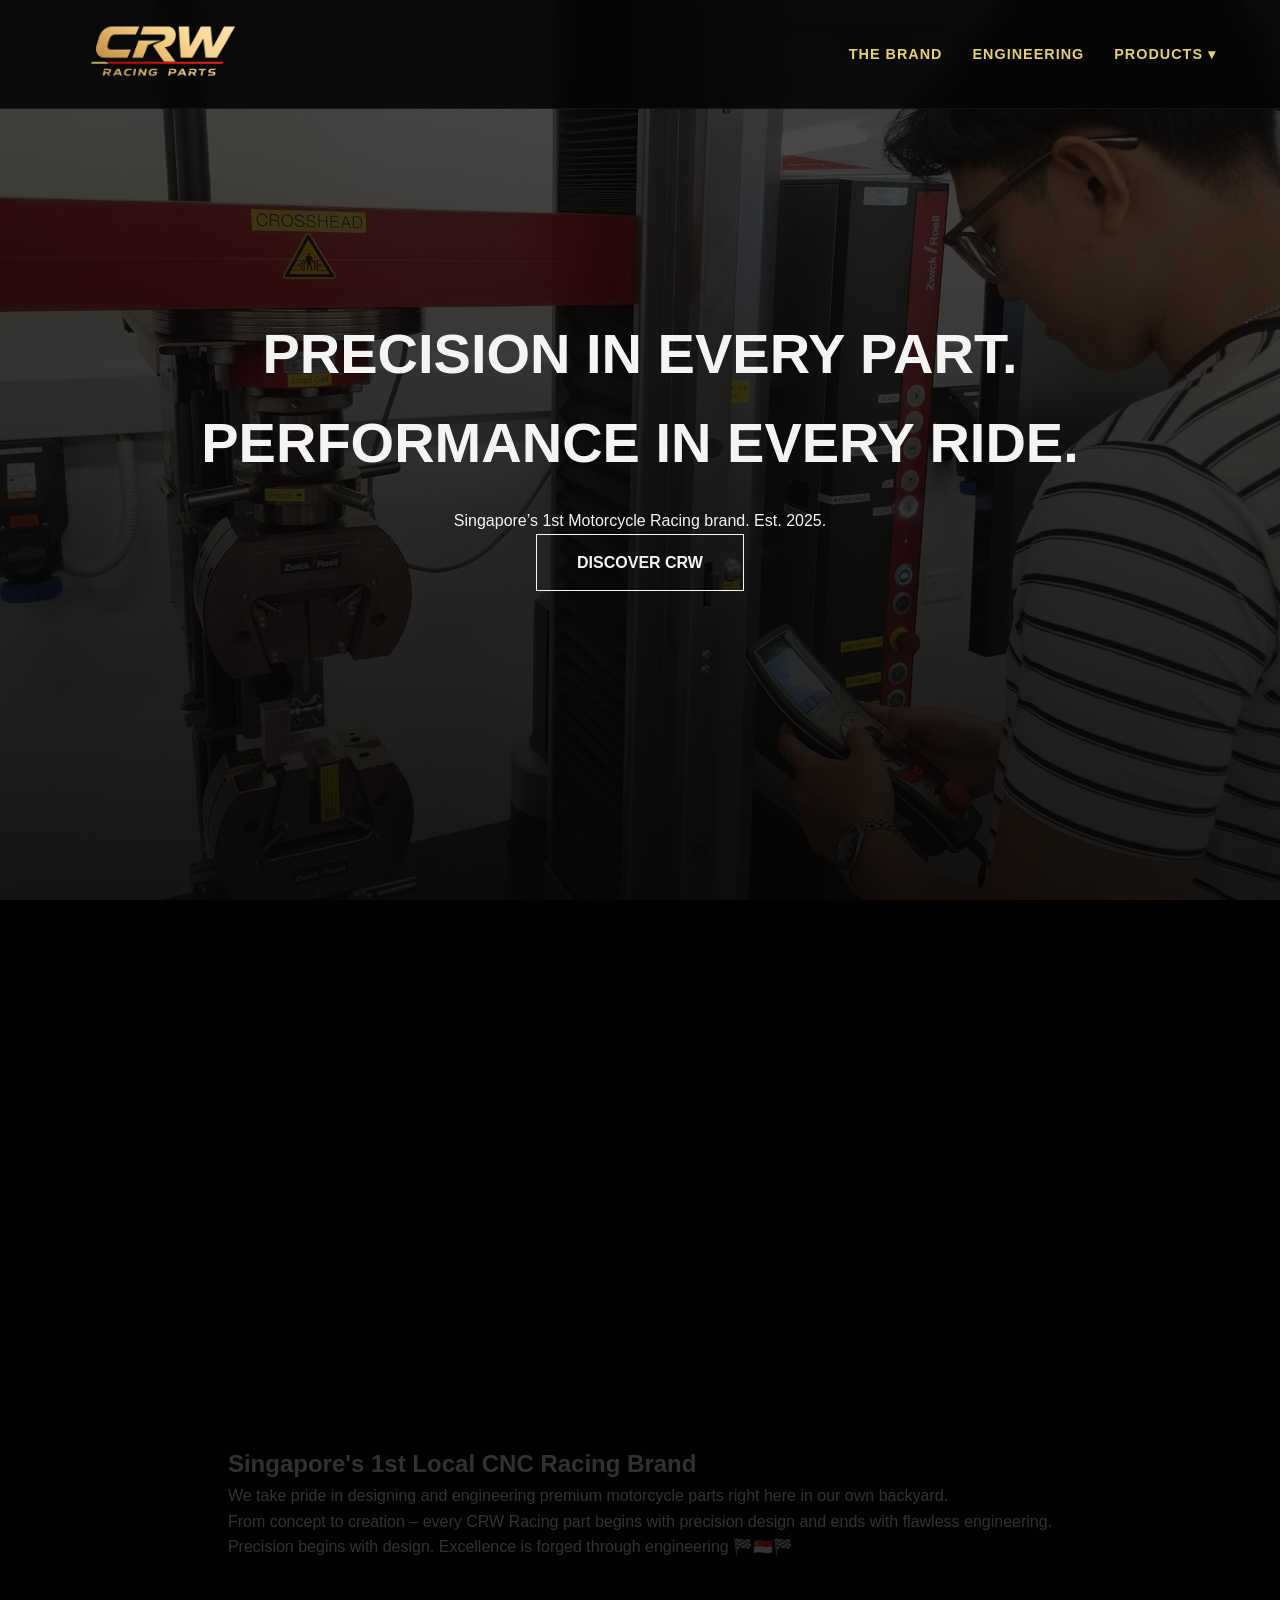
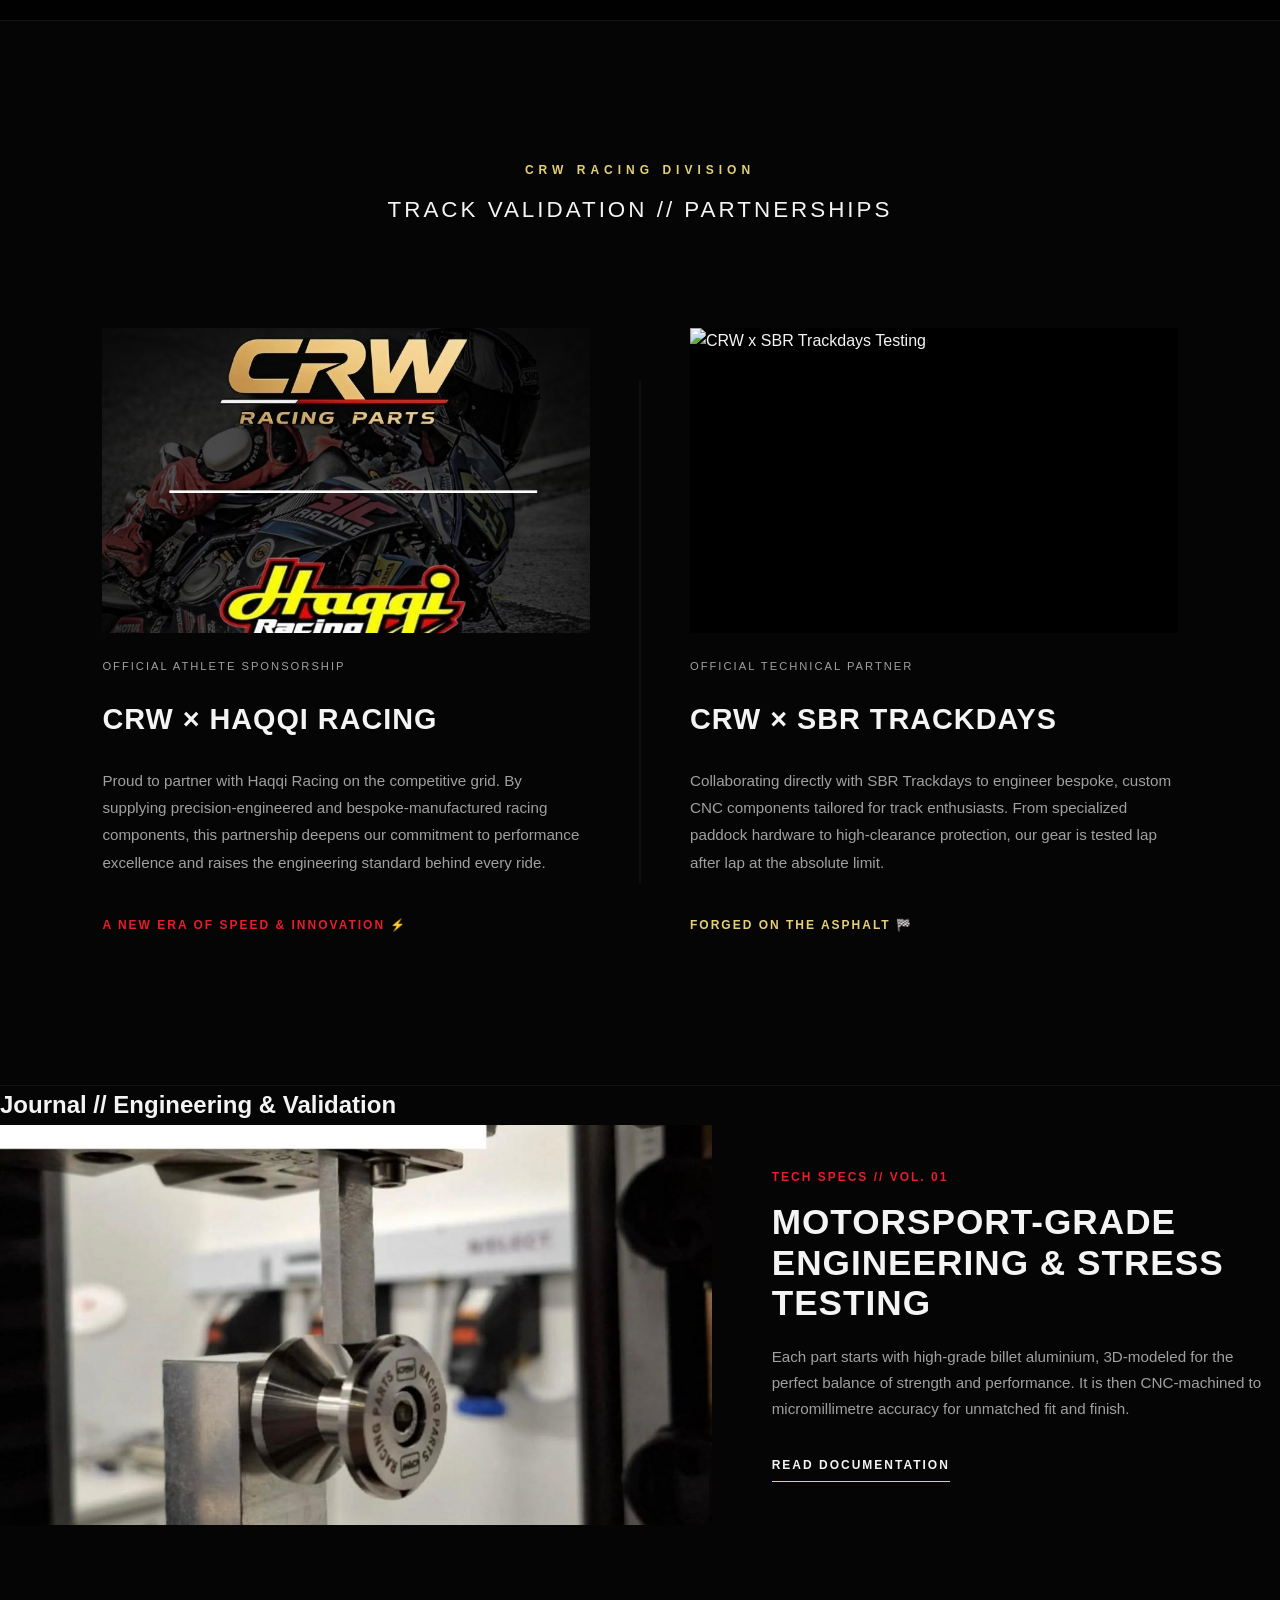
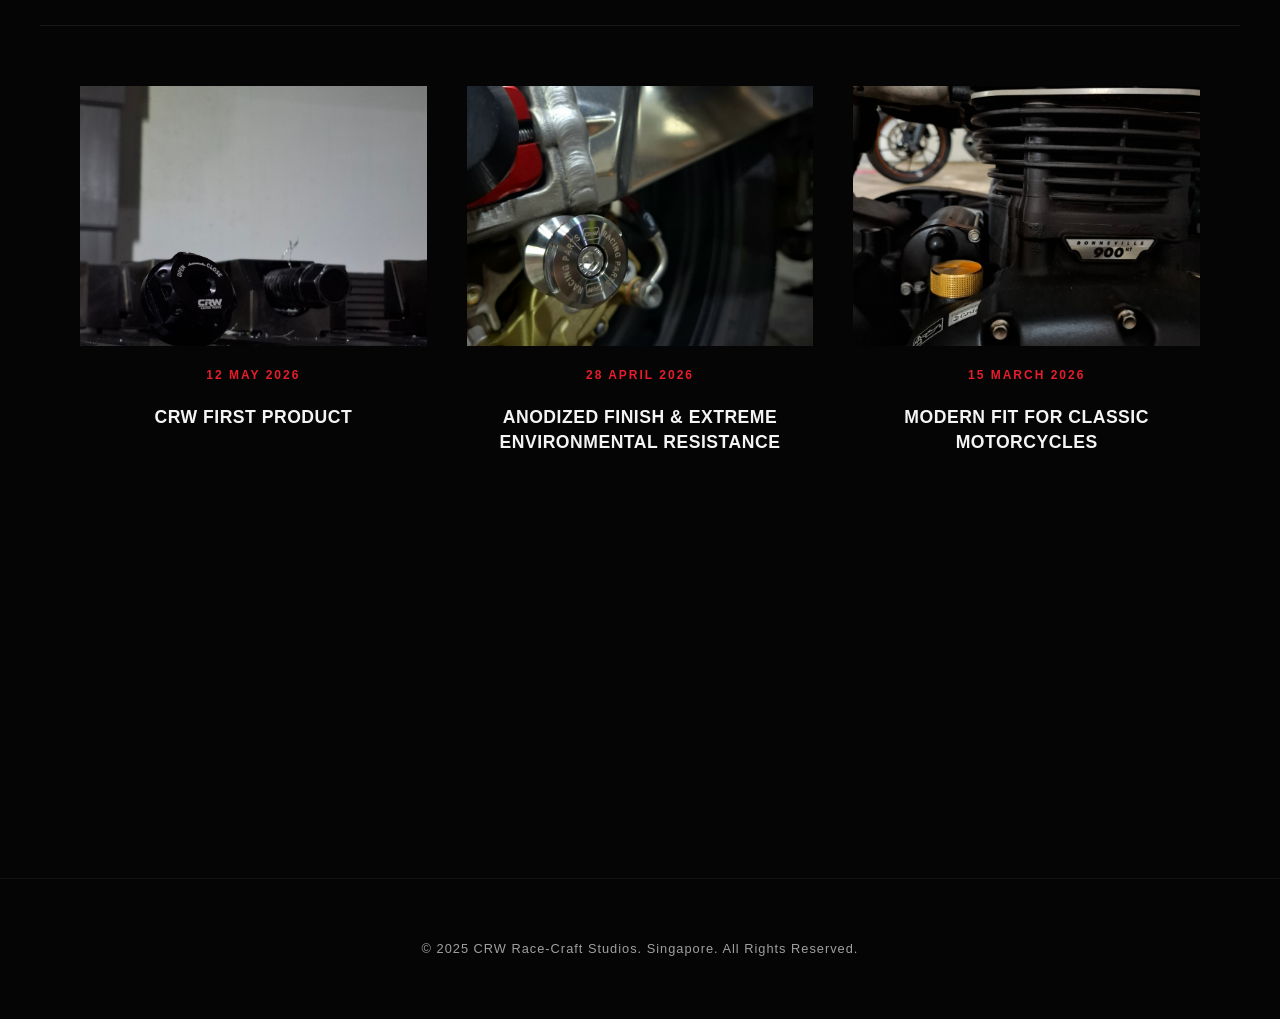
==== index.html @ afd58333 "Updated index.html,added new images, fixing most alignment" ====
<!DOCTYPE html>
<html lang="en">
<head>
    <meta charset="UTF-8">
    <meta name="viewport" content="width=device-width, initial-scale=1.0">
    <title>CRW Race-Craft Studios | Singapore's 1st Motorcycle Racing Brand</title>
    <link href="https://unpkg.com/aos@2.3.1/dist/aos.css" rel="stylesheet">
    <link rel="stylesheet" href="css/style.css">
    
</head>
<body id="home-page">

    <header>
        <a href="index.html" class="logo-link">
            <img src="assets/crwlogo.png" alt="CRW" style="height: 80px; width: auto; transform: scale(2.5); transform-origin: left center;">
        </a>
        <nav>
            <ul>
                <li><a href="#about">The Brand</a></li>
                <li><a href="#engineering">Engineering</a></li>
                <li class="dropdown">
                    <a href="#products-start">Products ▾</a>
                    <ul class="dropdown-menu">
                        <li><a href="bobbypins.html">Bobby Pins</a></li>
                        <li class="category-title">Oil Caps</li>
                        <li><a href="oilcaps.html" class="sub-link">Regular</a></li>
                        <li><a href="oilcaps.html" class="sub-link">Classic Series</a></li>
                    </ul>
                </li>
            </ul>
        </nav>
    </header>

    <section class="hero">
        <h1 data-aos="fade-down">Precision in every part.<br><strong>Performance in every ride.</strong></h1>
        <p data-aos="fade-up" data-aos-delay="300">Singapore’s 1st Motorcycle Racing brand. Est. 2025.</p>
        <a href="#about" class="cta-btn" data-aos="zoom-in" data-aos-delay="600">Discover CRW</a>
    </section>

    <section id="about" class="video-brand-section">
        <video autoplay muted loop playsinline webkit-playsinline class="brand-bg-video">
            <source src="animation.mp4" type="video/mp4">
        </video>

        <div class="video-overlay"></div>

        <div class="brand-text-overlay" data-aos="fade-up">
            <h2 class="section-title">Singapore's 1st Local CNC Racing Brand</h2>
            <p>We take pride in designing and engineering premium motorcycle parts right here in our own backyard. <br>From concept to creation – every CRW Racing part begins with precision design and ends with flawless engineering.</p>
            <p class="tagline-highlight">Precision begins with design. Excellence is forged through engineering 🏁🇸🇬🏁</p>
        </div>
    </section>

    <div class="banner" data-aos="fade-in">
    

    <section id="racing-division" class="racing-division-section" data-aos="fade-up">
        <div class="racing-header">
            <span class="racing-sub-title">CRW Racing Division</span>
            <h2 class="racing-main-title">Track Validation // Partnerships</h2>
        </div>
        
        <div class="partnership-editorial-grid">
            
            <div class="partnership-col">
                <div class="partnership-img-wrapper">
                    <img src="assets/sponsor.jpg" alt="CRW Sponsored Rider - Haqqi Racing">
                </div>
                <span class="col-meta">Official Athlete Sponsorship</span>
                <h3>CRW × Haqqi Racing</h3>
                <p>Proud to partner with Haqqi Racing on the competitive grid. By supplying precision-engineered and bespoke-manufactured racing components, this partnership deepens our commitment to performance excellence and raises the engineering standard behind every ride.</p>
                <div class="col-status-link">A New Era of Speed & Innovation ⚡</div>
            </div>

            <div class="partnership-col">
                <div class="partnership-img-wrapper">
                    <img src="https://images.unsplash.com/photo-1568772585407-9361f9bf3a87?auto=format&fit=crop&w=800&q=80" alt="CRW x SBR Trackdays Testing">
                </div>
                <span class="col-meta">Official Technical Partner</span>
                <h3>CRW × SBR Trackdays</h3>
                <p>Collaborating directly with SBR Trackdays to engineer bespoke, custom CNC components tailored for track enthusiasts. From specialized paddock hardware to high-clearance protection, our gear is tested lap after lap at the absolute limit.</p>
                <div class="col-status-link gold-text">Forged on the Asphalt 🏁</div>
            </div>

        </div>
    </section>
    
    <h2 class="section-title">Journal // Engineering & Validation</h2>

    <a href="#" class="featured-journal-item">
        <div class="journal-img-container">
            <img src="assets/pinlabtesting.jpeg" alt="CRW Pin Lab Testing">
        </div>
        <div class="journal-text">
            <span class="journal-meta">Tech Specs // Vol. 01</span>
            <h3>Motorsport-Grade Engineering & Stress Testing</h3>
            <p>Each part starts with high-grade billet aluminium, 3D-modeled for the perfect balance of strength and performance. It is then CNC-machined to micromillimetre accuracy for unmatched fit and finish.</p>
            <span class="journal-action-link">Read Documentation</span>
        </div>
    </a>

    <div class="journal-secondary-grid">
        
        <a href="#" class="grid-journal-item">
            <div class="journal-img-container">
                <img src="assets/oilcap.jpg" alt="Project 1">
            </div>
            <span class="journal-meta">12 May 2026</span>
            <h4>CRW first product</h4>
        </a>

        <a href="#" class="grid-journal-item">
            <div class="journal-img-container">
                <img src="assets/bobbyonbike.jpg" alt="Project 2">
            </div>
            <span class="journal-meta">28 April 2026</span>
            <h4>Anodized Finish & Extreme Environmental Resistance</h4>
        </a>

        <a href="#" class="grid-journal-item">
            <div class="journal-img-container">
                <img src="assets/classiconbike.jpg" alt="Project 3">
            </div>
            <span class="journal-meta">15 March 2026</span>
            <h4>Modern fit for classic motorcycles</h4>
        </a>

    </div>
</section>
<section class="lineup-selector-section" data-aos="fade-up">
        <h2 class="lineup-title">Explore the CRW Architecture // Product Applications</h2>
        
        <div class="lineup-grid">
            
            <a href="oilcaps.html" class="lineup-box">
                <span class="series-number">SERIES // 01</span>
                <h3>Oil Cap</h3>
                <p>Engineered for modern sport and naked variants. Focused on absolute sealing tolerances, aggressive multi-axis milling, and weight-reduction profiles.</p>
            </a>

            <a href="bobbypins.html" class="lineup-box">
                <span class="series-number">SERIES // 02</span>
                <h3>Bobby Pin</h3>
                <p>Functional track security components. High-tensile components designed to withstand rigorous safety requirements and heavy mechanical vibration.</p>
            </a>

            <a href="oilcaps.html" class="lineup-box">
                <span class="series-number">SERIES // 03</span>
                <h3>Classic Heritage</h3>
                <p>Tailored explicitly for retro-modern twins, classic cruisers, and heritage roadsters. Melding legendary silhouettes with pure state-of-the-art CNC precision.</p>
            </a>

        </div>
    </section>
   
    <footer>
        <p>&copy; 2025 CRW Race-Craft Studios. Singapore. All Rights Reserved.</p>
    </footer>

    <script src="https://unpkg.com/aos@2.3.1/dist/aos.js"></script>
    <script>
      AOS.init({
        duration: 1000, 
        once: true,    
        offset: 200    
      });
    </script>
</body>
</html>
---- css/style.css ----
/* CSS Styles */
:root {
    --bg-dark: #050505;
    --bg-panel: #121212;
    --text-main: #f4f4f4;
    --text-muted: #a0a0a0;
    --accent-red: #e61d2b;
    --brand-gold: #E5D076;
}

html {
    scroll-behavior: smooth;
    scroll-padding-top: 100px; 
}

* {
    margin: 0;
    padding: 0;
    box-sizing: border-box;
    font-family: 'Helvetica Neue', Arial, sans-serif;
}

body {
    background-color: var(--bg-dark);
    color: var(--text-main);
    line-height: 1.6;
    overflow-x: hidden;
}

/* Navigation */
header {
    position: fixed;
    top: 0;
    width: 100%;
    padding: 10px 5%;
    display: flex;
    justify-content: space-between;
    align-items: center;
    background: rgba(5, 5, 5, 0.9);
    backdrop-filter: blur(10px);
    z-index: 2000; /* Higher than video */
    border-bottom: 1px solid rgba(255,255,255,0.05);
}

nav ul {
    list-style: none;
    display: flex;
    gap: 30px;
}

nav a {
    color: var(--brand-gold);
    text-decoration: none;
    font-size: 0.9rem;
    font-weight: 600;
    text-transform: uppercase;
    letter-spacing: 1px;
    transition: color 0.3s ease;
}

nav a:hover { color: var(--accent-red); }

/* --- DROPDOWN MENU (Desktop) --- */
.dropdown { position: relative; }

nav ul.dropdown-menu {
    visibility: hidden;
    opacity: 0;
    position: absolute;
    top: 100%; 
    right: 0;
    background: rgba(10, 10, 10, 0.95);
    min-width: 180px;
    border: 1px solid #222;
    border-top: 2px solid var(--brand-gold); 
    display: flex;
    flex-direction: column;
    padding: 10px 0;
    transform: translateY(15px);
    transition: all 0.3s ease;
}

.dropdown:hover .dropdown-menu {
    visibility: visible;
    opacity: 1;
    transform: translateY(0); 
}

.dropdown-menu a {
    color: var(--text-main); 
    padding: 10px 20px;
    display: block;
    font-size: 0.85rem;
}

/* Hero & Sections */
.hero {
    height: 100vh;
    display: flex;
    flex-direction: column;
    justify-content: center;
    align-items: center;
    text-align: center;
    padding: 0 20px;
    background: linear-gradient(rgba(5, 5, 5, 0.7), rgba(5, 5, 5, 0.9)), url('../assets/mainimage.jpg') center/cover no-repeat;
}

.hero h1 { font-size: 3.5rem; text-transform: uppercase; margin-bottom: 20px; }

.cta-btn {
    padding: 15px 40px;
    border: 1px solid var(--text-main);
    color: var(--text-main);
    text-decoration: none;
    text-transform: uppercase;
    font-weight: 600;
}

/* Video Section */
.video-brand-section {
    position: relative;
    width: 100%;
    height: 80vh;
    overflow: hidden;
    display: flex;
    flex-direction: column;
    justify-content: flex-end;
    align-items: center;
    padding-bottom: 60px;
}

.brand-bg-video {
    position: absolute;
    top: 0; left: 0;
    width: 100%; height: 100%;
    object-fit: cover;
    z-index: 1;
}

.video-overlay {
    position: absolute;
    top: 0; left: 0;
    width: 100%; height: 100%;
    background: rgba(0, 0, 0, 0.8);
    z-index: 2;
}
.validation-section {
    padding: 120px 8%; /* Increased padding for massive breathing room */
    background-color: var(--bg-dark); /* Pure dark backdrop for stark contrast */
}

/* Section Header styling */
.validation-section h2.section-title {
    font-size: 0.85rem;
    text-transform: uppercase;
    letter-spacing: 5px; /* Wide tracking makes it feel premium */
    color: var(--text-muted);
    margin-bottom: 60px;
    font-weight: 400;
    position: relative;
    padding-bottom: 15px;
    border-bottom: 1px solid rgba(255, 255, 255, 0.08);
}

/* 1. ASYMMETRICAL HERO BLOCK (Top/Featured Engineering Post) */
.featured-journal-item {
    display: grid;
    grid-template-columns: 1.4fr 1fr; /* Asymmetrical split */
    gap: 60px;
    align-items: center;
    margin-bottom: 100px;
    text-decoration: none;
    color: inherit;
}

.journal-img-container {
    width: 100%;
    overflow: hidden;
    background: #000;
    aspect-ratio: 16 / 9; /* Crisp horizontal bounds */
}

.journal-img-container img {
    width: 100%;
    height: 100%;
    object-fit: cover;
    display: block;
    transition: transform 0.7s cubic-bezier(0.25, 1, 0.5, 1); /* Elegant, slow magnification */
}

/* Zoom animation on hover */
.featured-journal-item:hover .journal-img-container img,
.grid-journal-item:hover .journal-img-container img {
    transform: scale(1.03);
}

/* Text Content Area */
.journal-meta {
    display: block;
    font-size: 0.75rem;
    text-transform: uppercase;
    letter-spacing: 2px;
    color: var(--accent-red);
    margin-bottom: 15px;
    font-weight: 700;
}

.journal-text h3 {
    color: var(--text-main);
    text-transform: uppercase;
    font-size: 2.2rem;
    line-height: 1.15;
    letter-spacing: 1px;
    margin-bottom: 20px;
    font-weight: 700;
    transition: color 0.3s;
}

.featured-journal-item:hover .journal-text h3 {
    color: var(--brand-gold);
}

.journal-text p {
    color: var(--text-muted);
    font-size: 0.95rem;
    font-weight: 300;
    line-height: 1.7;
    margin-bottom: 30px;
}

/* Clean, minimal link indicator */
.journal-action-link {
    display: inline-block;
    font-size: 0.75rem;
    text-transform: uppercase;
    letter-spacing: 2px;
    color: var(--text-main);
    border-bottom: 1px solid var(--brand-gold);
    padding-bottom: 5px;
    font-weight: 600;
}

/* 2. THE MULTI-COLUMN LOWER GRID */
.journal-secondary-grid {
    display: grid;
    grid-template-columns: repeat(3, 1fr); /* Clean 3-column layout */
    gap: 40px;
    border-top: 1px solid rgba(255, 255, 255, 0.08);
    padding-top: 60px;

    max-width: 1200px;
    margin:0 auto;
    padding-left:40px;
    padding-right:40px;
}

.grid-journal-item {
    text-decoration: none;
    color: inherit;
    display: flex;
    flex-direction: column;

    text-align: center;
    align-items:center
}

.grid-journal-item .journal-img-container {
    aspect-ratio: 4 / 3; /* Uniform grids below the main piece */
    margin-bottom: 20px;
}

.grid-journal-item h4 {
    font-size: 1.1rem;
    text-transform: uppercase;
    color: var(--text-main);
    line-height: 1.4;
    font-weight: 600;
    letter-spacing: 0.5px;
    margin-top: 5px;
    transition: color 0.3s;
}

.grid-journal-item:hover h4 {
    color: var(--brand-gold);
}
/* --- RIZOMA-INSPIRED CATEGORY EXPLORER --- */
.lineup-selector-section {
    padding: 60px 10%;
    background-color: #0d0d0d;
    border-top: 1px solid rgba(255, 255, 255, 0.05);
    border-bottom: 1px solid rgba(255, 255, 255, 0.05);
}

.lineup-title {
    font-size: 0.8rem;
    text-transform: uppercase;
    letter-spacing: 4px;
    color: var(--brand-gold);
    text-align: center;
    margin-bottom: 40px;
}

.lineup-grid {
    display: grid;
    grid-template-columns: repeat(3, 1fr);
    gap: 1px; /* Creates ultra-fine lines between boxes */
    background-color: rgba(255, 255, 255, 0.08); /* Border color between grids */
}

.lineup-box {
    background-color: #050505;
    padding: 40px 30px;
    text-align: center;
    text-decoration: none;
    color: inherit;
    transition: all 0.4s ease;
}

.lineup-box:hover {
    background-color: #0a0a0a;
}

.lineup-box .series-number {
    font-size: 0.7rem;
    color: var(--accent-red);
    font-weight: 700;
    letter-spacing: 2px;
    display: block;
    margin-bottom: 10px;
}

.lineup-box h3 {
    font-size: 1.2rem;
    text-transform: uppercase;
    letter-spacing: 2px;
    margin-bottom: 15px;
    font-weight: 600;
    color: var(--text-main);
    transition: color 0.3s;
}

.lineup-box:hover h3 {
    color: var(--brand-gold);
}

.lineup-box p {
    font-size: 0.85rem;
    color: var(--text-muted);
    line-height: 1.6;
    font-weight: 300;
}
/* --- PREMIUM RACING DIVISION EDITORIAL STYLING --- */
.racing-division-section {
    padding: 140px 8%; /* Enormous vertical breathing room */
    background-color: var(--bg-dark); /* Matches your exact main background color perfectly */
    border-top: 1px solid rgba(255, 255, 255, 0.05);
    border-bottom: 1px solid rgba(255, 255, 255, 0.05);
}

.racing-header {
    text-align: center;
    margin-bottom: 90px;
}

.racing-sub-title {
    display: block;
    font-size: 0.75rem;
    text-transform: uppercase;
    letter-spacing: 5px; /* Wide editorial tracking */
    color: var(--brand-gold);
    margin-bottom: 12px;
    font-weight: 600;
}

.racing-main-title {
    font-size: 1.4rem;
    text-transform: uppercase;
    letter-spacing: 3px;
    color: var(--text-main);
    font-weight: 400;
}
/* --- EDITORIAL IMAGE WRAPPER --- */
.partnership-img-wrapper {
    width: 100%;
    aspect-ratio: 16 / 10; /* Clean, horizontal cinematic layout */
    overflow: hidden;
    background-color: #000;
    margin-bottom: 25px; /* Creates clean airspace before the typography starts */
}

.partnership-img-wrapper img {
    width: 100%;
    height: 100%;
    object-fit: cover; /* Prevents your racing photos from warping or distorting */
    display: block;
    transition: transform 0.6s cubic-bezier(0.25, 1, 0.5, 1);
}

/* Premium zoom effect when user hovers anywhere over the column */
.partnership-col:hover .partnership-img-wrapper img {
    transform: scale(1.04);
}
.partnership-editorial-grid {
    display: grid;
    grid-template-columns: 1fr 1fr;
    gap: 100px; /* Expansive layout gap */
    max-width: 1200px;
    margin: 0 auto;
    position: relative;
}

/* Elegant ultra-thin center line divider for desktop screens */
@media (min-width: 769px) {
    .partnership-editorial-grid::after {
        content: '';
        position: absolute;
        left: 50%;
        top: 10%;
        bottom: 10%;
        width: 1px;
        background-color: rgba(255, 255, 255, 0.08); /* Barely visible technical divider line */
        transform: translateX(-50%);
    }
}

.partnership-col {
    display: flex;
    flex-direction: column;
    padding: 10px 0;
}

.col-meta {
    font-size: 0.7rem;
    color: var(--text-muted);
    letter-spacing: 2px;
    text-transform: uppercase;
    margin-bottom: 20px;
}

.partnership-col h3 {
    text-transform: uppercase;
    font-size: 1.8rem; /* Bold, commanding headers */
    letter-spacing: 1px;
    color: var(--text-main);
    margin-bottom: 25px;
    font-weight: 700;
}

.partnership-col p {
    color: var(--text-muted);
    font-size: 0.95rem;
    font-weight: 300;
    line-height: 1.8; /* Expansive line spacing for clean reading */
    margin-bottom: 40px;
}

.col-status-link {
    font-size: 0.75rem;
    text-transform: uppercase;
    letter-spacing: 2px;
    color: var(--accent-red);
    font-weight: 700;
    margin-top: auto; /* Pushes element to the absolute bottom of the column alignment */
}

.col-status-link.gold-text {
    color: var(--brand-gold);
}

/* Adjust the vertical spacing of your existing validation section below this so it doesn't crowd */
.validation-section {
    padding-top: 140px !important;
}

/* High-quality responsive layouts for mobile targets */
@media (max-width: 768px) {
    .racing-division-section {
        padding: 90px 6%;
    }
    .partnership-editorial-grid {
        grid-template-columns: 1fr;
        gap: 70px;
    }
    .partnership-col h3 {
        font-size: 1.4rem;
        margin-bottom: 15px;
    }
    .racing-header {
        margin-bottom: 50px;
    }
}
/* Responsive fix for mobile layout */
@media (max-width: 768px) {
    .lineup-grid {
        grid-template-columns: 1fr;
    }
    .product-hero {
        grid-template-columns: 1fr !important;
        padding-top: 120px;
        gap: 30px;
    }
}

/* --- RESPONSIVE ADJUSTMENTS INTO YOUR MEDIA QUERY --- */
@media (max-width: 900px) {
    .journal-secondary-grid {
        grid-template-columns: repeat(2, 1fr);
    }
}

@media (max-width: 768px) {
    .validation-section {
        padding: 60px 5%;
    }
    .featured-journal-item {
        grid-template-columns: 1fr;
        gap: 30px;
        margin-bottom: 60px;
    }
    .journal-text h3 {
        font-size: 1.6rem;
    }
    .journal-secondary-grid {
        grid-template-columns: 1fr;
        gap: 50px;
        padding-top: 40px;
        padding-left: 20px;
        padding-right: 20px;
    }
}

/* --- MOBILE OPTIMIZATION --- */
@media (max-width: 768px) {
    header {
        flex-direction: column !important;
        height: auto !important;
        padding: 15px 0 !important;
        gap: 10px !important;
    }

    /* Target logo size specifically */
    #home-page .logo-link img, .logo-link img {
        height: 70px !important; 
        width: auto !important;
        transform: scale(1) !important;
        margin: 0 auto !important;
    }

    nav ul {
        gap: 15px !important;
        justify-content: center !important;
        width: 100% !important;
    }

    nav a { font-size: 0.75rem !important; }

    /* Fix Dropdown Positioning */
    nav ul.dropdown-menu {
        position: fixed !important;
        top: 130px !important; 
        left: 50% !important;
        right: auto !important;
        transform: translateX(-50%) !important;
        width: 250px !important;
        background: rgba(10, 10, 10, 0.98) !important;
        border: 1px solid var(--brand-gold) !important;
        display: none; /* Hidden until hover */
        visibility: visible !important; /* Ensure it shows when displayed */
        opacity: 1 !important;
        z-index: 9999;
    }
    

    /* Trigger for mobile hover/tap */
    .dropdown:hover .dropdown-menu {
        display: flex !important;
    }

    .dropdown-menu a {
        padding: 15px !important;
        text-align: center !important;
        border-bottom: 1px solid #222;
    }
        .validation-grid { grid-template-columns: 1fr; }
        

    .hero h1 { font-size: 1.8rem !important; }
    
    .grid-2 { grid-template-columns: 1fr; gap: 30px; }
}
/* --- FOOTER STYLING --- */
footer {
    text-align: center;
    padding: 60px 20px;
    background-color: var(--bg-dark);
    border-top: 1px solid rgba(255, 255, 255, 0.05);
    width: 100%;
}

footer p {
    color: var(--text-muted);
    font-size: 0.8rem;
    letter-spacing: 1px;
}
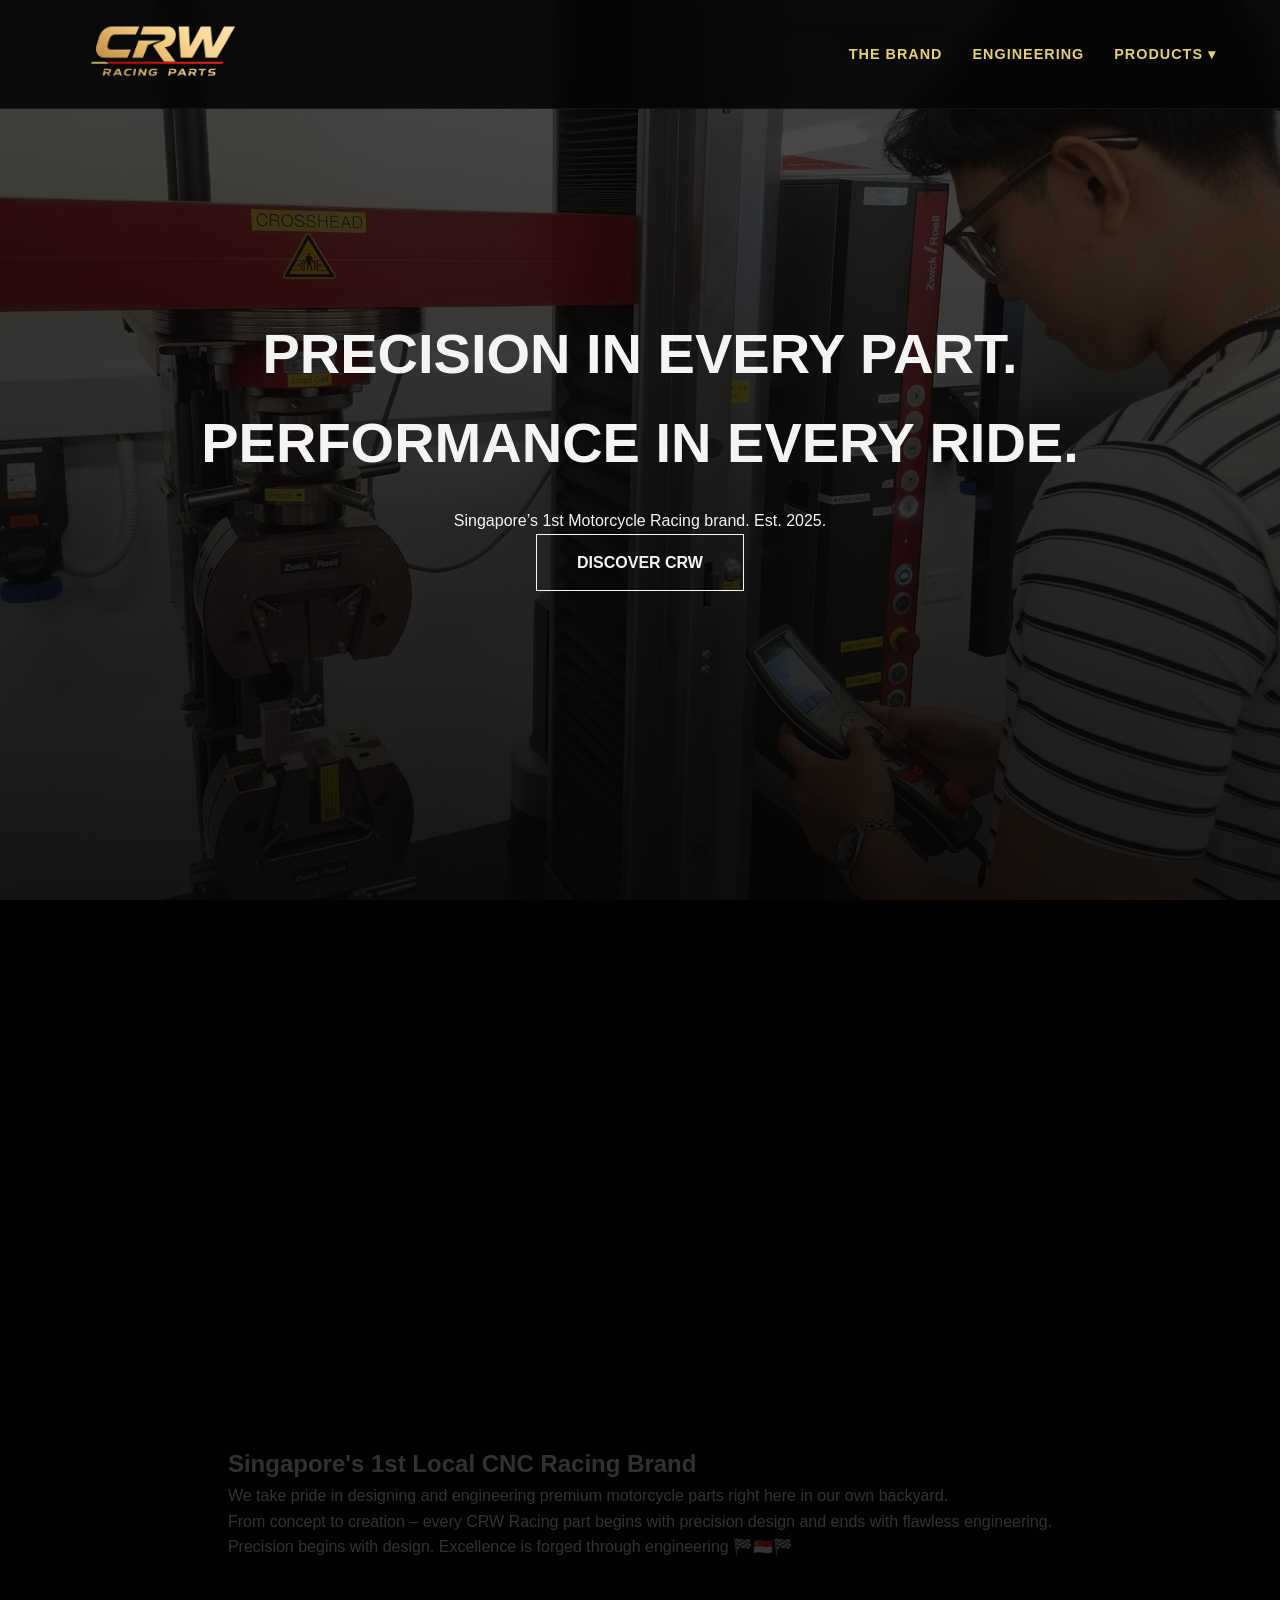
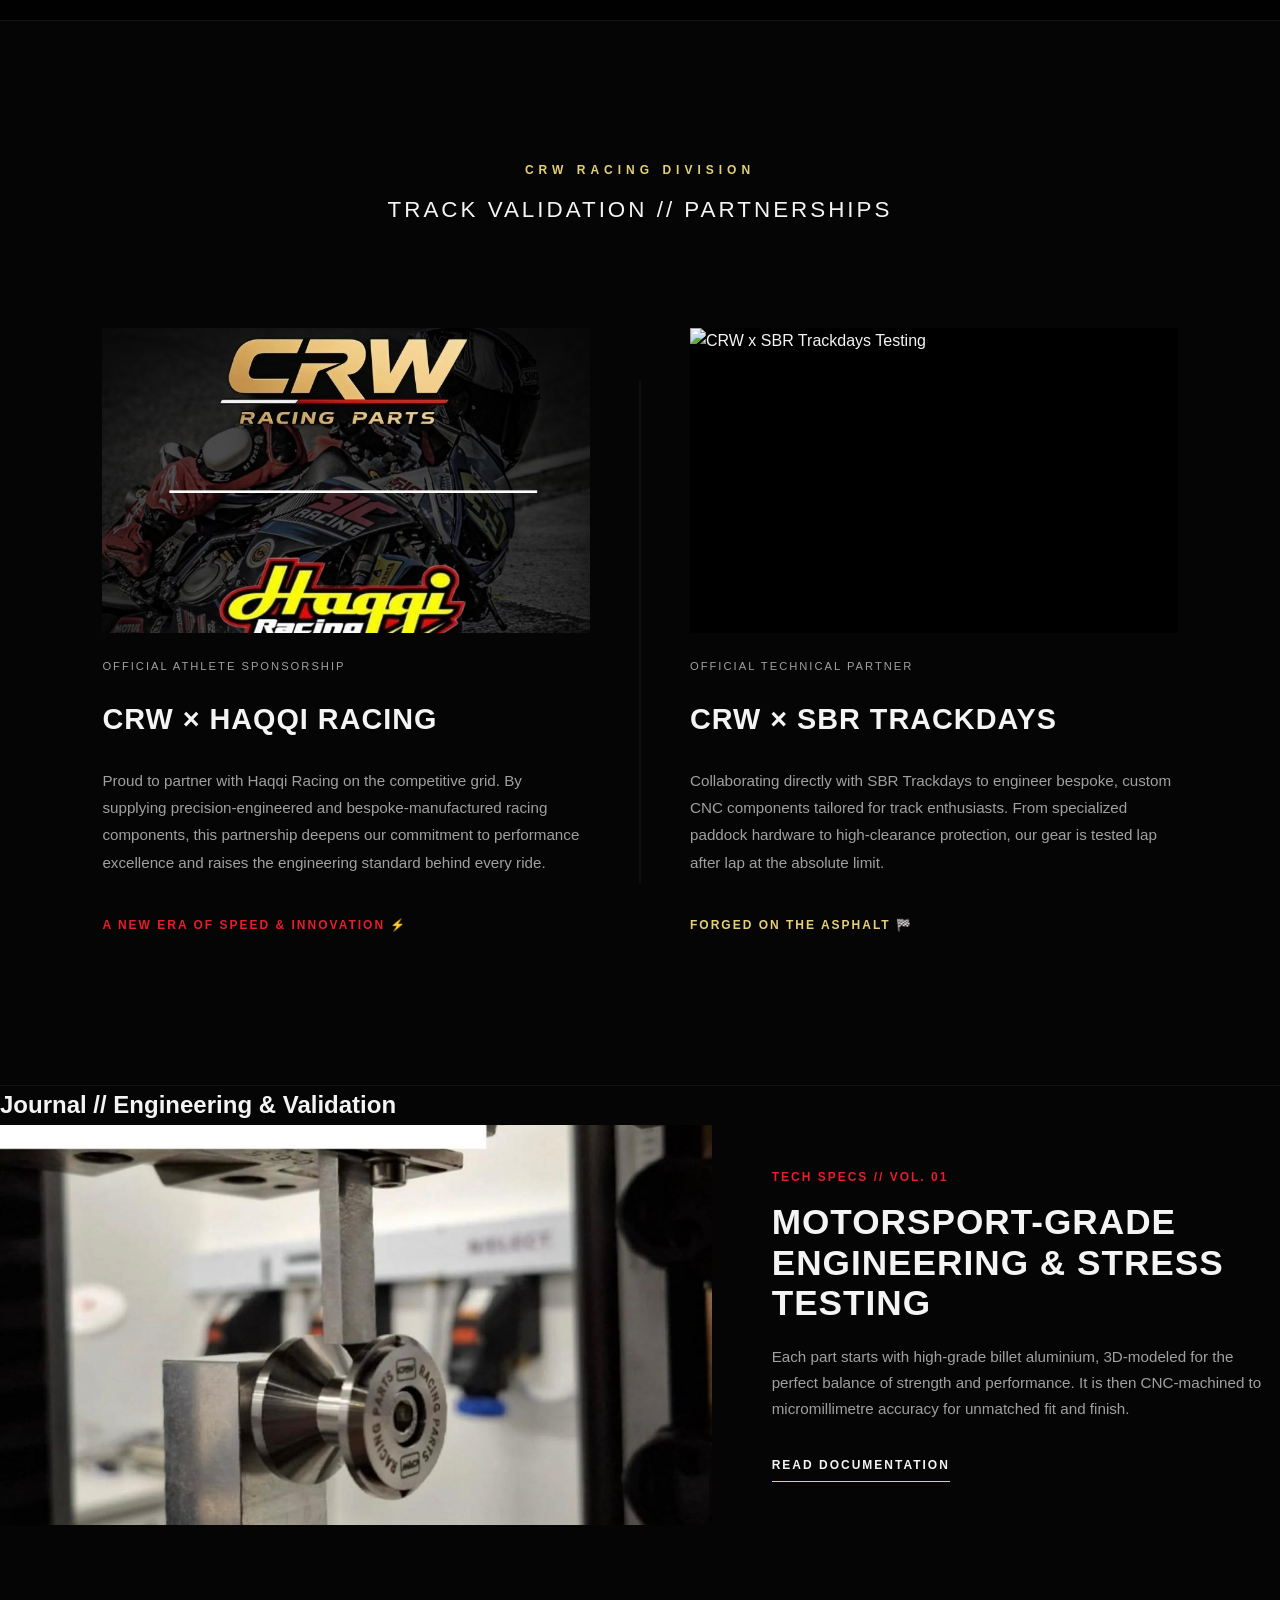
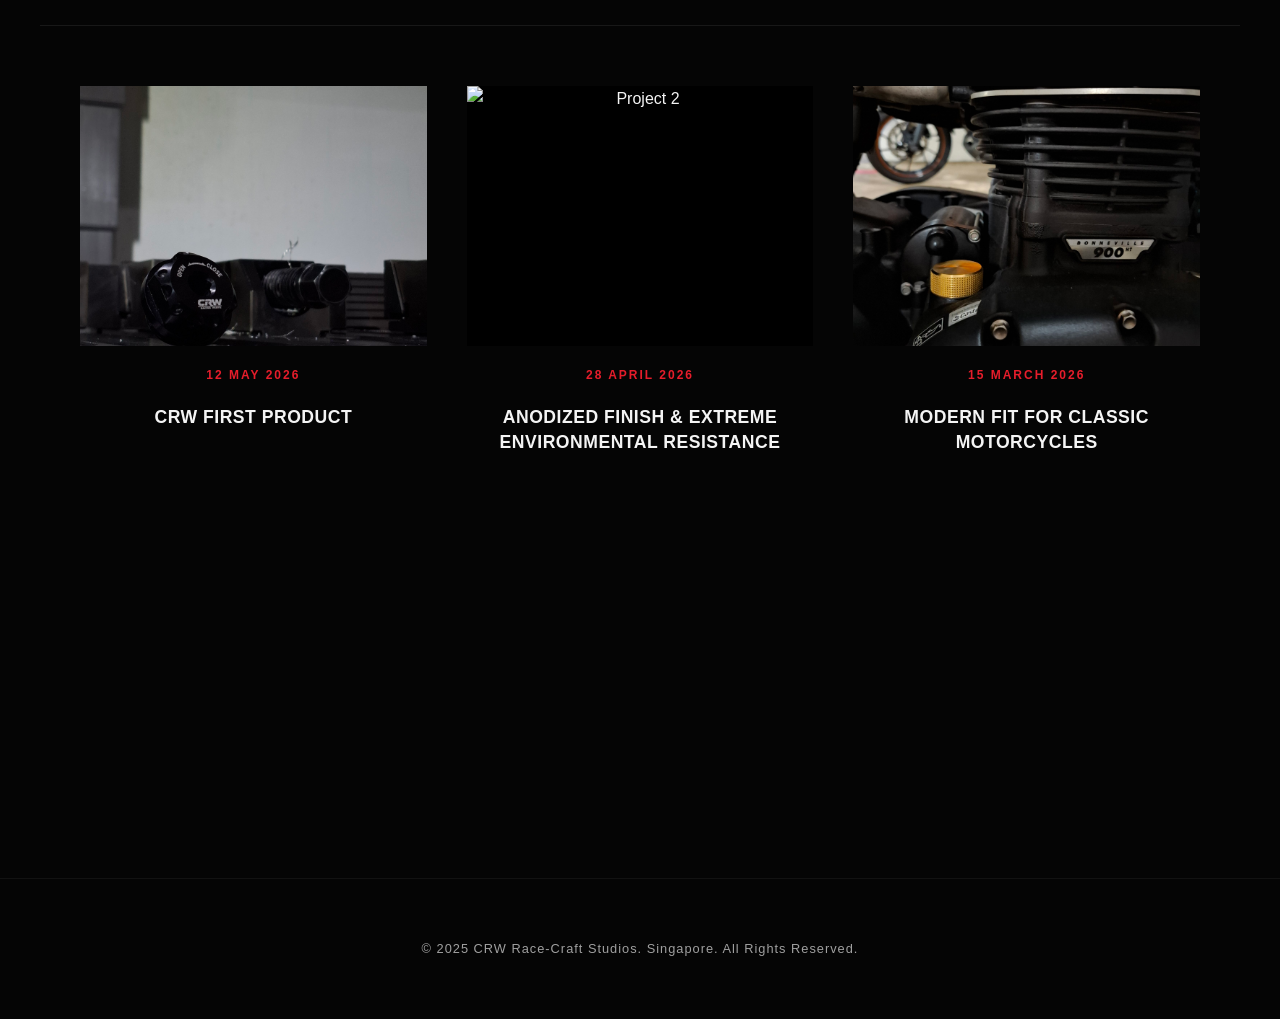
==== commit b39a1405: "changed spelling of bobby to bobbin" ====
--- a/index.html
+++ b/index.html
@@ -21,7 +21,7 @@
                 <li class="dropdown">
                     <a href="#products-start">Products ▾</a>
                     <ul class="dropdown-menu">
-                        <li><a href="bobbypins.html">Bobby Pins</a></li>
+                        <li><a href="Bobbinpins.html">Bobbin Pins</a></li>
                         <li class="category-title">Oil Caps</li>
                         <li><a href="oilcaps.html" class="sub-link">Regular</a></li>
                         <li><a href="oilcaps.html" class="sub-link">Classic Series</a></li>
@@ -111,7 +111,7 @@
 
         <a href="#" class="grid-journal-item">
             <div class="journal-img-container">
-                <img src="assets/bobbyonbike.jpg" alt="Project 2">
+                <img src="assets/Bobbinonbike.jpg" alt="Project 2">
             </div>
             <span class="journal-meta">28 April 2026</span>
             <h4>Anodized Finish & Extreme Environmental Resistance</h4>
@@ -138,9 +138,9 @@
                 <p>Engineered for modern sport and naked variants. Focused on absolute sealing tolerances, aggressive multi-axis milling, and weight-reduction profiles.</p>
             </a>
 
-            <a href="bobbypins.html" class="lineup-box">
+            <a href="Bobbinpins.html" class="lineup-box">
                 <span class="series-number">SERIES // 02</span>
-                <h3>Bobby Pin</h3>
+                <h3>Bobbin Pin</h3>
                 <p>Functional track security components. High-tensile components designed to withstand rigorous safety requirements and heavy mechanical vibration.</p>
             </a>
 
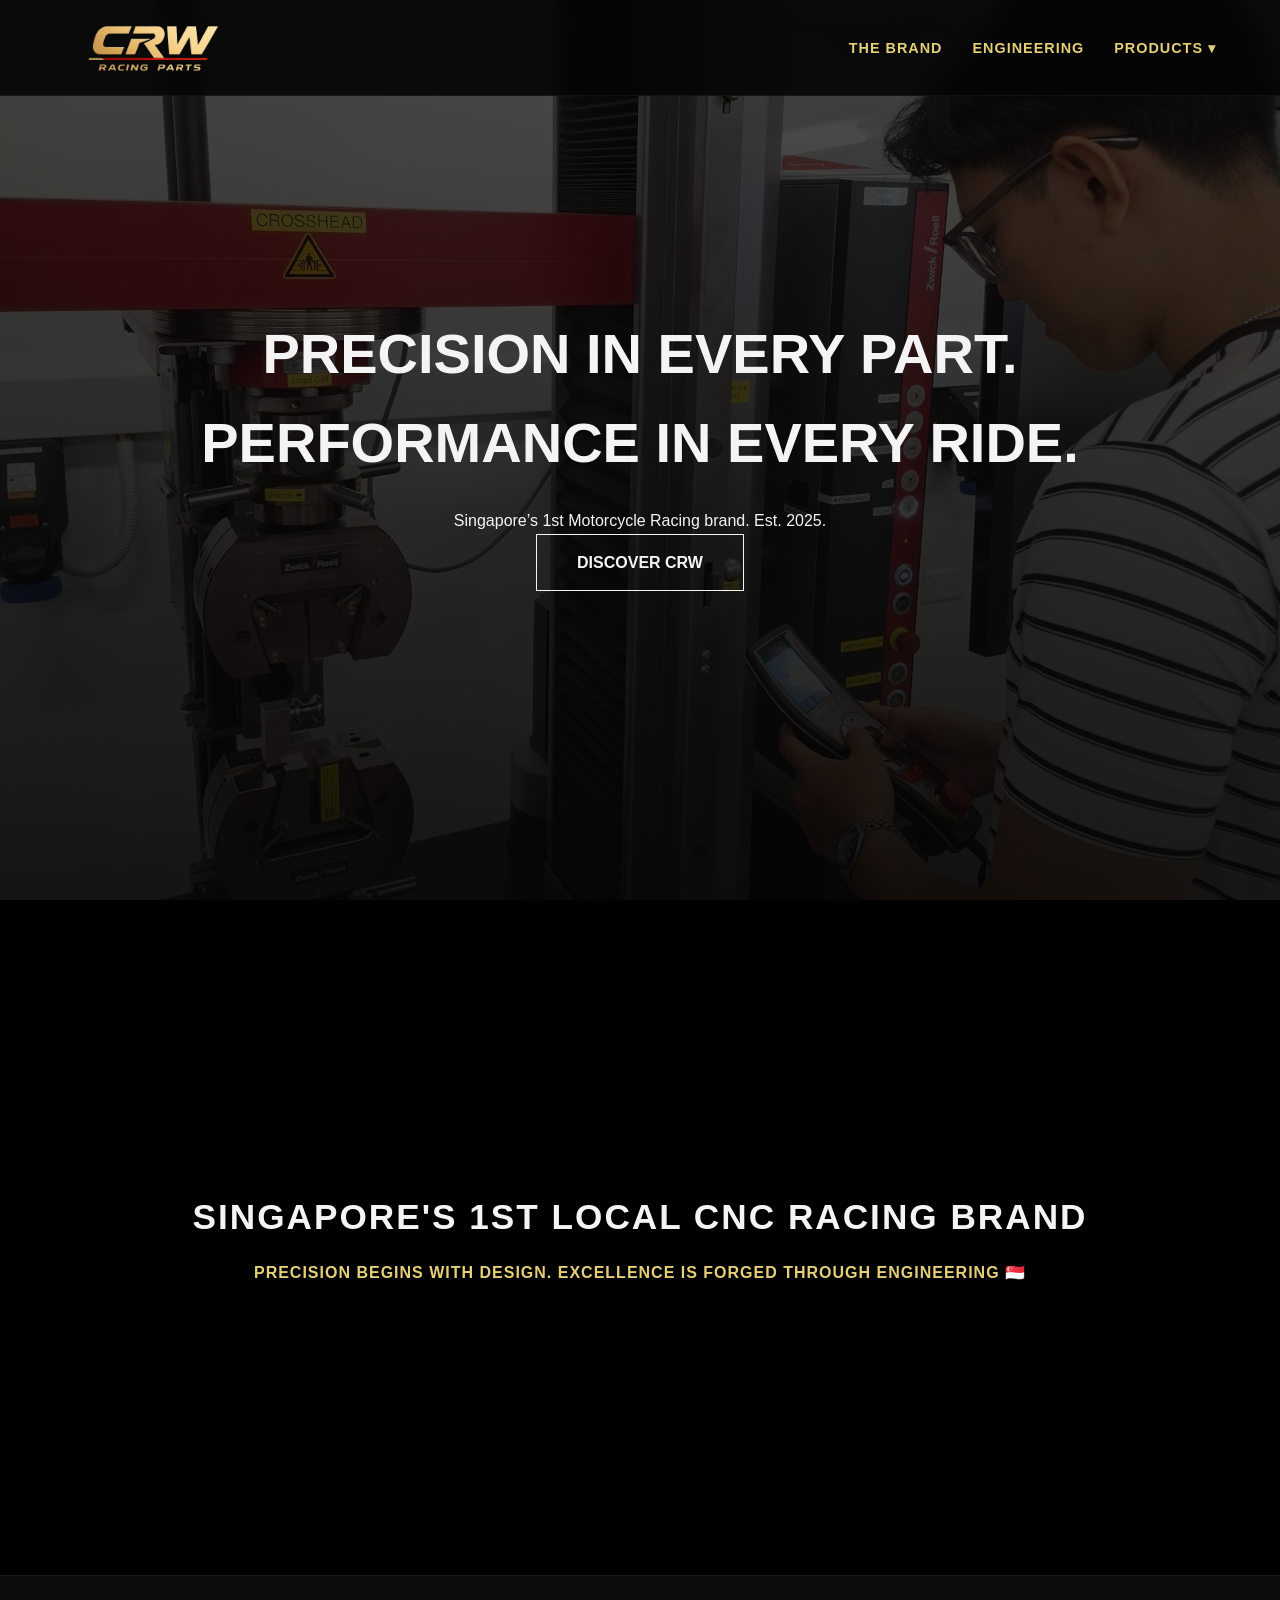
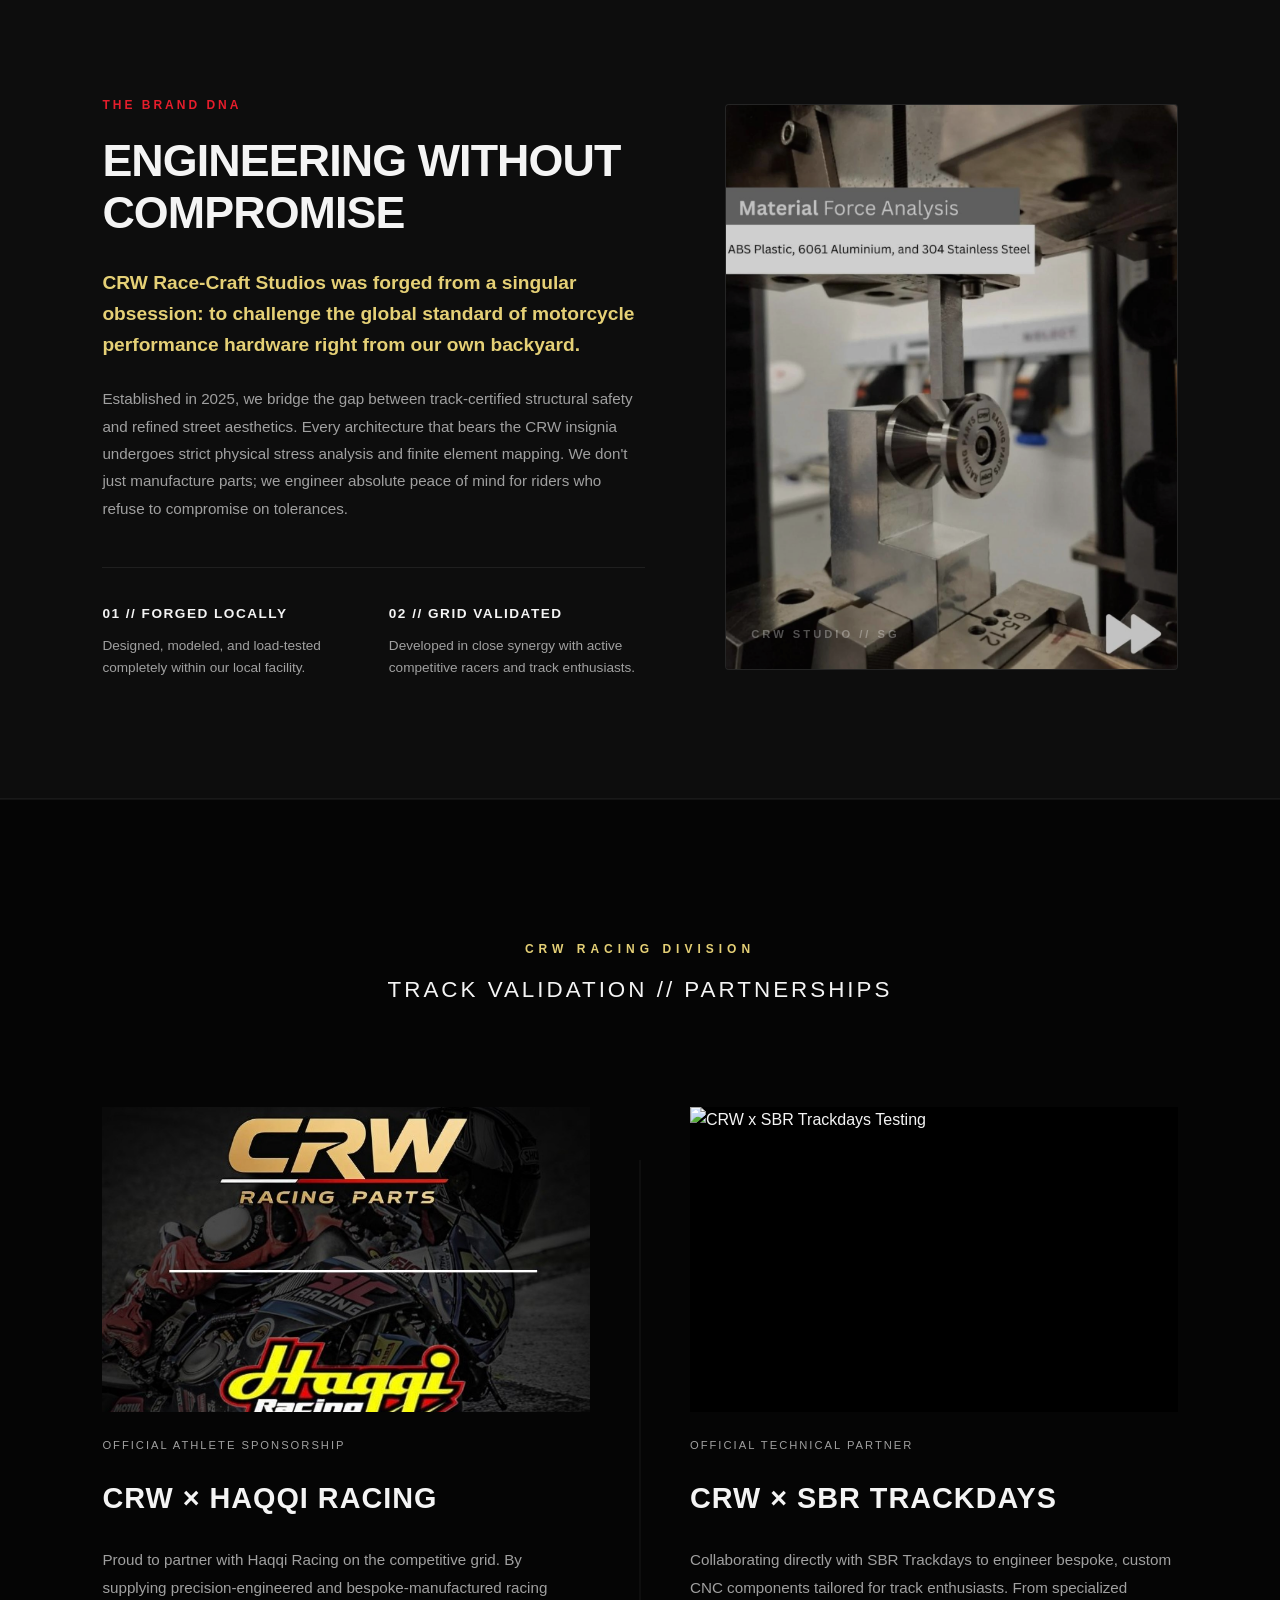
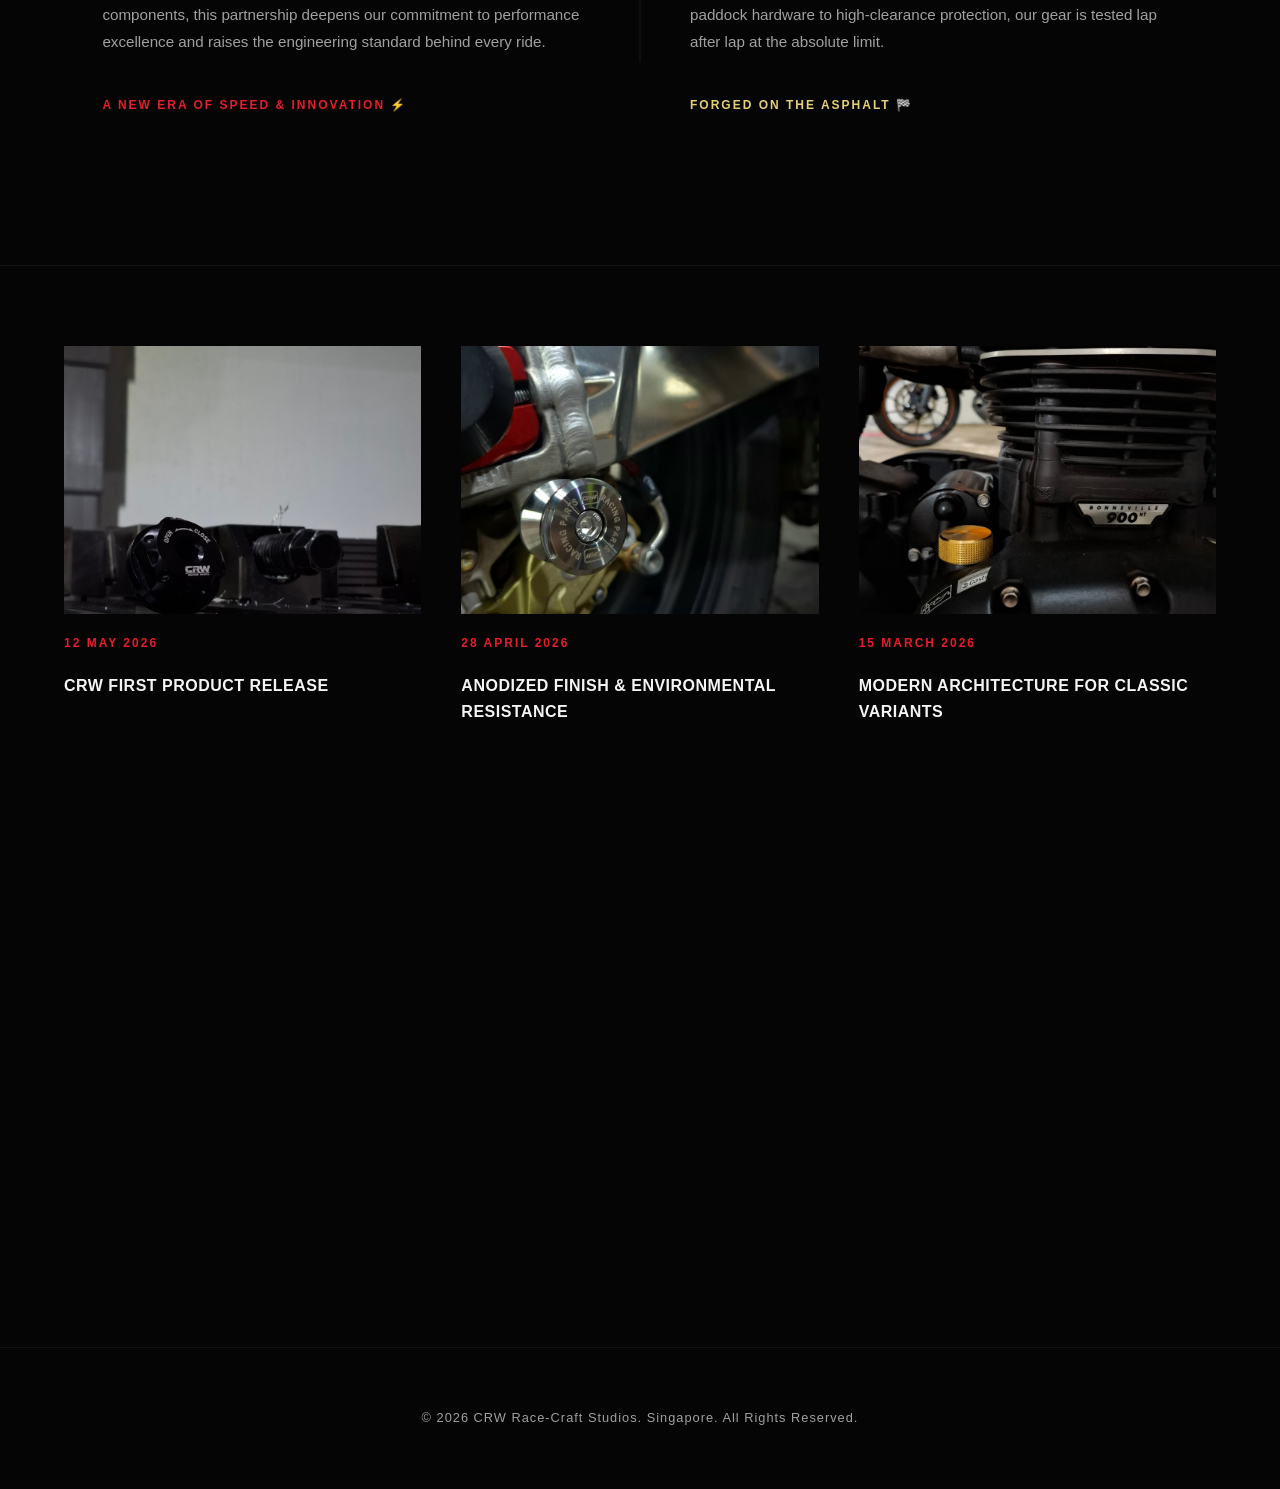
==== commit 0adbbc0c: "Refine logo scaling and fix journal layout alignment" ====
--- a/index.html
+++ b/index.html
@@ -10,21 +10,19 @@
 </head>
 <body id="home-page">
 
-    <header>
+<header>
         <a href="index.html" class="logo-link">
-            <img src="assets/crwlogo.png" alt="CRW" style="height: 80px; width: auto; transform: scale(2.5); transform-origin: left center;">
+            <img src="assets/crwlogo.png" alt="CRW Race-Craft Studios" style="height: 42px; width: auto; display: block;">
         </a>
         <nav>
             <ul>
-                <li><a href="#about">The Brand</a></li>
-                <li><a href="#engineering">Engineering</a></li>
+                <li><a href="index.html#about">The Brand</a></li>
+                <li><a href="index.html#racing-division">Engineering</a></li>
                 <li class="dropdown">
-                    <a href="#products-start">Products ▾</a>
+                    <a href="#">Products ▾</a>
                     <ul class="dropdown-menu">
-                        <li><a href="Bobbinpins.html">Bobbin Pins</a></li>
-                        <li class="category-title">Oil Caps</li>
-                        <li><a href="oilcaps.html" class="sub-link">Regular</a></li>
-                        <li><a href="oilcaps.html" class="sub-link">Classic Series</a></li>
+                        <li><a href="bobbypins.html">Paddock Spools</a></li>
+                        <li><a href="oilcaps.html">Apex Oil Caps</a></li>
                     </ul>
                 </li>
             </ul>
@@ -37,7 +35,7 @@
         <a href="#about" class="cta-btn" data-aos="zoom-in" data-aos-delay="600">Discover CRW</a>
     </section>
 
-    <section id="about" class="video-brand-section">
+<section class="video-brand-section">
         <video autoplay muted loop playsinline webkit-playsinline class="brand-bg-video">
             <source src="animation.mp4" type="video/mp4">
         </video>
@@ -46,8 +44,40 @@
 
         <div class="brand-text-overlay" data-aos="fade-up">
             <h2 class="section-title">Singapore's 1st Local CNC Racing Brand</h2>
-            <p>We take pride in designing and engineering premium motorcycle parts right here in our own backyard. <br>From concept to creation – every CRW Racing part begins with precision design and ends with flawless engineering.</p>
-            <p class="tagline-highlight">Precision begins with design. Excellence is forged through engineering 🏁🇸🇬🏁</p>
+            <p class="tagline-highlight">Precision begins with design. Excellence is forged through engineering 🇸🇬</p>
+        </div>
+    </section>
+
+    <section id="about" class="brand-intro-section">
+        <div class="intro-container">
+            
+            <div class="intro-content" data-aos="fade-right">
+                <span class="intro-badge">The Brand DNA</span>
+                <h2 class="intro-heading">Engineering Without Compromise</h2>
+                <p class="intro-lead">CRW Race-Craft Studios was forged from a singular obsession: to challenge the global standard of motorcycle performance hardware right from our own backyard.</p>
+                <p class="intro-body">
+                    Established in 2025, we bridge the gap between track-certified structural safety and refined street aesthetics. Every architecture that bears the CRW insignia undergoes strict physical stress analysis and finite element mapping. We don't just manufacture parts; we engineer absolute peace of mind for riders who refuse to compromise on tolerances.
+                </p>
+                
+                <div class="brand-pillars">
+                    <div class="pillar">
+                        <h4>01 // Forged Locally</h4>
+                        <p>Designed, modeled, and load-tested completely within our local facility.</p>
+                    </div>
+                    <div class="pillar">
+                        <h4>02 // Grid Validated</h4>
+                        <p>Developed in close synergy with active competitive racers and track enthusiasts.</p>
+                    </div>
+                </div>
+            </div>
+
+            <div class="intro-visual" data-aos="fade-left">
+                <div class="visual-canvas">
+                    <img src="assets/pinlabtesting.jpeg" alt="CRW Race-Craft Engineering Lab">
+                    <div class="canvas-overlay-text">CRW STUDIO // SG</div>
+                </div>
+            </div>
+
         </div>
     </section>
 
@@ -61,7 +91,6 @@
         </div>
         
         <div class="partnership-editorial-grid">
-            
             <div class="partnership-col">
                 <div class="partnership-img-wrapper">
                     <img src="assets/sponsor.jpg" alt="CRW Sponsored Rider - Haqqi Racing">
@@ -81,66 +110,50 @@
                 <p>Collaborating directly with SBR Trackdays to engineer bespoke, custom CNC components tailored for track enthusiasts. From specialized paddock hardware to high-clearance protection, our gear is tested lap after lap at the absolute limit.</p>
                 <div class="col-status-link gold-text">Forged on the Asphalt 🏁</div>
             </div>
-
         </div>
     </section>
-    
-    <h2 class="section-title">Journal // Engineering & Validation</h2>
 
-    <a href="#" class="featured-journal-item">
-        <div class="journal-img-container">
-            <img src="assets/pinlabtesting.jpeg" alt="CRW Pin Lab Testing">
+    <section class="journal-section">
+        <div class="journal-secondary-grid">
+            <a href="#" class="grid-journal-item">
+                <div class="journal-img-container">
+                    <img src="assets/oilcap.jpg" alt="Project 1">
+                </div>
+                <span class="journal-meta">12 May 2026</span>
+                <h4>CRW First Product Release</h4>
+            </a>
+
+            <a href="#" class="grid-journal-item">
+                <div class="journal-img-container">
+                    <img src="assets/bobbyonbike.jpg" alt="Project 2">
+                </div>
+                <span class="journal-meta">28 April 2026</span>
+                <h4>Anodized Finish & Environmental Resistance</h4>
+            </a>
+
+            <a href="#" class="grid-journal-item">
+                <div class="journal-img-container">
+                    <img src="assets/classiconbike.jpg" alt="Project 3">
+                </div>
+                <span class="journal-meta">15 March 2026</span>
+                <h4>Modern Architecture For Classic Variants</h4>
+            </a>
         </div>
-        <div class="journal-text">
-            <span class="journal-meta">Tech Specs // Vol. 01</span>
-            <h3>Motorsport-Grade Engineering & Stress Testing</h3>
-            <p>Each part starts with high-grade billet aluminium, 3D-modeled for the perfect balance of strength and performance. It is then CNC-machined to micromillimetre accuracy for unmatched fit and finish.</p>
-            <span class="journal-action-link">Read Documentation</span>
-        </div>
-    </a>
+    </section>
 
-    <div class="journal-secondary-grid">
-        
-        <a href="#" class="grid-journal-item">
-            <div class="journal-img-container">
-                <img src="assets/oilcap.jpg" alt="Project 1">
-            </div>
-            <span class="journal-meta">12 May 2026</span>
-            <h4>CRW first product</h4>
-        </a>
-
-        <a href="#" class="grid-journal-item">
-            <div class="journal-img-container">
-                <img src="assets/Bobbinonbike.jpg" alt="Project 2">
-            </div>
-            <span class="journal-meta">28 April 2026</span>
-            <h4>Anodized Finish & Extreme Environmental Resistance</h4>
-        </a>
-
-        <a href="#" class="grid-journal-item">
-            <div class="journal-img-container">
-                <img src="assets/classiconbike.jpg" alt="Project 3">
-            </div>
-            <span class="journal-meta">15 March 2026</span>
-            <h4>Modern fit for classic motorcycles</h4>
-        </a>
-
-    </div>
-</section>
-<section class="lineup-selector-section" data-aos="fade-up">
+    <section class="lineup-selector-section" data-aos="fade-up">
         <h2 class="lineup-title">Explore the CRW Architecture // Product Applications</h2>
         
         <div class="lineup-grid">
-            
             <a href="oilcaps.html" class="lineup-box">
                 <span class="series-number">SERIES // 01</span>
-                <h3>Oil Cap</h3>
+                <h3>Oil Caps</h3>
                 <p>Engineered for modern sport and naked variants. Focused on absolute sealing tolerances, aggressive multi-axis milling, and weight-reduction profiles.</p>
             </a>
 
-            <a href="Bobbinpins.html" class="lineup-box">
+            <a href="bobbypins.html" class="lineup-box">
                 <span class="series-number">SERIES // 02</span>
-                <h3>Bobbin Pin</h3>
+                <h3>Paddock Spools</h3>
                 <p>Functional track security components. High-tensile components designed to withstand rigorous safety requirements and heavy mechanical vibration.</p>
             </a>
 
@@ -149,12 +162,11 @@
                 <h3>Classic Heritage</h3>
                 <p>Tailored explicitly for retro-modern twins, classic cruisers, and heritage roadsters. Melding legendary silhouettes with pure state-of-the-art CNC precision.</p>
             </a>
-
         </div>
     </section>
    
     <footer>
-        <p>&copy; 2025 CRW Race-Craft Studios. Singapore. All Rights Reserved.</p>
+        <p>&copy; 2026 CRW Race-Craft Studios. Singapore. All Rights Reserved.</p>
     </footer>
 
     <script src="https://unpkg.com/aos@2.3.1/dist/aos.js"></script>
--- a/css/style.css
+++ b/css/style.css
@@ -1,4 +1,6 @@
-/* CSS Styles */
+/* ==========================================================================
+   1. CORE ROOT & BASE STYLES
+   ========================================================================== */
 :root {
     --bg-dark: #050505;
     --bg-panel: #121212;
@@ -6,6 +8,7 @@
     --text-muted: #a0a0a0;
     --accent-red: #e61d2b;
     --brand-gold: #E5D076;
+    --border-color: rgba(255, 255, 255, 0.08);
 }
 
 html {
@@ -25,9 +28,12 @@
     color: var(--text-main);
     line-height: 1.6;
     overflow-x: hidden;
-}
-
-/* Navigation */
+    width: 100%;
+}
+
+/* ==========================================================================
+   2. DESKTOP NAVIGATION & HEADER LAYOUT
+   ========================================================================== */
 header {
     position: fixed;
     top: 0;
@@ -38,7 +44,7 @@
     align-items: center;
     background: rgba(5, 5, 5, 0.9);
     backdrop-filter: blur(10px);
-    z-index: 2000; /* Higher than video */
+    z-index: 2000; 
     border-bottom: 1px solid rgba(255,255,255,0.05);
 }
 
@@ -58,10 +64,34 @@
     transition: color 0.3s ease;
 }
 
-nav a:hover { color: var(--accent-red); }
-
-/* --- DROPDOWN MENU (Desktop) --- */
-.dropdown { position: relative; }
+nav a:hover { 
+    color: var(--accent-red); 
+}
+
+/* Logo Alignment & Scale Architecture */
+.logo-link {
+    display: flex;
+    align-items: center;
+    text-decoration: none;
+    height: 75px; 
+}
+
+.logo-link img {
+    height: 75px !important; 
+    width: auto !important;
+    transform: scale(2.4) !important; 
+    transform-origin: left center !important; 
+    transition: transform 0.3s ease;
+}
+
+.logo-link:hover img {
+    transform: scale(2.5) !important; 
+}
+
+/* Desktop Dropdown Submenus */
+.dropdown { 
+    position: relative; 
+}
 
 nav ul.dropdown-menu {
     visibility: hidden;
@@ -69,15 +99,16 @@
     position: absolute;
     top: 100%; 
     right: 0;
-    background: rgba(10, 10, 10, 0.95);
-    min-width: 180px;
-    border: 1px solid #222;
-    border-top: 2px solid var(--brand-gold); 
+    background: #0d0d0d; 
+    min-width: 200px;
+    border: 1px solid var(--border-color); 
     display: flex;
     flex-direction: column;
-    padding: 10px 0;
-    transform: translateY(15px);
-    transition: all 0.3s ease;
+    padding: 6px 0;
+    margin-top: 12px;
+    transform: translateY(10px);
+    transition: opacity 0.3s ease, transform 0.3s ease, visibility 0.3s ease;
+    box-shadow: 0 15px 35px rgba(0, 0, 0, 0.6);
 }
 
 .dropdown:hover .dropdown-menu {
@@ -86,14 +117,34 @@
     transform: translateY(0); 
 }
 
+.dropdown-menu li {
+    width: 100%;
+}
+
 .dropdown-menu a {
-    color: var(--text-main); 
-    padding: 10px 20px;
+    color: var(--text-main) !important; 
+    padding: 14px 24px;
     display: block;
-    font-size: 0.85rem;
-}
-
-/* Hero & Sections */
+    font-size: 0.75rem !important; 
+    font-weight: 600;
+    text-transform: uppercase;
+    letter-spacing: 1.5px;
+    border-bottom: 1px solid rgba(255, 255, 255, 0.03); 
+    transition: background 0.2s ease, color 0.2s ease;
+}
+
+.dropdown-menu li:last-child a {
+    border-bottom: none;
+}
+
+.dropdown-menu a:hover {
+    background: rgba(255, 255, 255, 0.02);
+    color: var(--brand-gold) !important; 
+}
+
+/* ==========================================================================
+   3. HERO & CONTENT SECTIONS
+   ========================================================================== */
 .hero {
     height: 100vh;
     display: flex;
@@ -105,7 +156,11 @@
     background: linear-gradient(rgba(5, 5, 5, 0.7), rgba(5, 5, 5, 0.9)), url('../assets/mainimage.jpg') center/cover no-repeat;
 }
 
-.hero h1 { font-size: 3.5rem; text-transform: uppercase; margin-bottom: 20px; }
+.hero h1 { 
+    font-size: 3.5rem; 
+    text-transform: uppercase; 
+    margin-bottom: 20px; 
+}
 
 .cta-btn {
     padding: 15px 40px;
@@ -116,17 +171,17 @@
     font-weight: 600;
 }
 
-/* Video Section */
+/* Cinematic Video Transitions */
 .video-brand-section {
     position: relative;
     width: 100%;
-    height: 80vh;
+    height: 75vh;
     overflow: hidden;
     display: flex;
     flex-direction: column;
-    justify-content: flex-end;
+    justify-content: center;
     align-items: center;
-    padding-bottom: 60px;
+    text-align: center;
 }
 
 .brand-bg-video {
@@ -141,218 +196,156 @@
     position: absolute;
     top: 0; left: 0;
     width: 100%; height: 100%;
-    background: rgba(0, 0, 0, 0.8);
+    background: rgba(0, 0, 0, 0.75);
     z-index: 2;
 }
-.validation-section {
-    padding: 120px 8%; /* Increased padding for massive breathing room */
-    background-color: var(--bg-dark); /* Pure dark backdrop for stark contrast */
-}
-
-/* Section Header styling */
-.validation-section h2.section-title {
-    font-size: 0.85rem;
-    text-transform: uppercase;
-    letter-spacing: 5px; /* Wide tracking makes it feel premium */
-    color: var(--text-muted);
-    margin-bottom: 60px;
-    font-weight: 400;
+
+.brand-text-overlay {
     position: relative;
-    padding-bottom: 15px;
-    border-bottom: 1px solid rgba(255, 255, 255, 0.08);
-}
-
-/* 1. ASYMMETRICAL HERO BLOCK (Top/Featured Engineering Post) */
-.featured-journal-item {
-    display: grid;
-    grid-template-columns: 1.4fr 1fr; /* Asymmetrical split */
-    gap: 60px;
-    align-items: center;
-    margin-bottom: 100px;
-    text-decoration: none;
-    color: inherit;
-}
-
-.journal-img-container {
-    width: 100%;
-    overflow: hidden;
-    background: #000;
-    aspect-ratio: 16 / 9; /* Crisp horizontal bounds */
-}
-
-.journal-img-container img {
-    width: 100%;
-    height: 100%;
-    object-fit: cover;
-    display: block;
-    transition: transform 0.7s cubic-bezier(0.25, 1, 0.5, 1); /* Elegant, slow magnification */
-}
-
-/* Zoom animation on hover */
-.featured-journal-item:hover .journal-img-container img,
-.grid-journal-item:hover .journal-img-container img {
-    transform: scale(1.03);
-}
-
-/* Text Content Area */
-.journal-meta {
-    display: block;
-    font-size: 0.75rem;
+    z-index: 3;
+    padding: 0 20px;
+}
+
+.brand-text-overlay .section-title {
+    font-size: 2.2rem;
     text-transform: uppercase;
     letter-spacing: 2px;
-    color: var(--accent-red);
     margin-bottom: 15px;
     font-weight: 700;
 }
 
-.journal-text h3 {
+.tagline-highlight {
+    color: var(--brand-gold);
+    font-size: 1rem;
+    text-transform: uppercase;
+    letter-spacing: 1px;
+    font-weight: 600;
+}
+
+/* Brand Studio Editorial Showcase */
+.brand-intro-section {
+    background-color: #0d0d0d; 
+    padding: 120px 8%;
+    border-top: 1px solid rgba(255, 255, 255, 0.05);
+    border-bottom: 1px solid rgba(255, 255, 255, 0.05);
+    width: 100%;
+}
+
+.intro-container {
+    max-width: 1300px;
+    margin: 0 auto;
+    display: grid;
+    grid-template-columns: 1.2fr 1fr;
+    gap: 80px;
+    align-items: center;
+}
+
+.intro-badge {
+    font-size: 0.75rem;
+    color: var(--accent-red);
+    font-weight: 700;
+    text-transform: uppercase;
+    letter-spacing: 3px;
+    display: block;
+    margin-bottom: 20px;
+}
+
+.intro-heading {
+    font-size: 2.8rem;
+    text-transform: uppercase;
+    font-weight: 800;
+    line-height: 1.15;
+    letter-spacing: -0.02em;
+    margin-bottom: 30px;
     color: var(--text-main);
-    text-transform: uppercase;
-    font-size: 2.2rem;
-    line-height: 1.15;
-    letter-spacing: 1px;
-    margin-bottom: 20px;
-    font-weight: 700;
-    transition: color 0.3s;
-}
-
-.featured-journal-item:hover .journal-text h3 {
+}
+
+.intro-lead {
+    font-size: 1.2rem;
     color: var(--brand-gold);
-}
-
-.journal-text p {
+    font-weight: 600;
+    line-height: 1.6;
+    margin-bottom: 25px;
+}
+
+.intro-body {
     color: var(--text-muted);
     font-size: 0.95rem;
+    line-height: 1.8;
     font-weight: 300;
-    line-height: 1.7;
-    margin-bottom: 30px;
-}
-
-/* Clean, minimal link indicator */
-.journal-action-link {
-    display: inline-block;
-    font-size: 0.75rem;
-    text-transform: uppercase;
-    letter-spacing: 2px;
+    margin-bottom: 45px;
+}
+
+.brand-pillars {
+    display: grid;
+    grid-template-columns: 1fr 1fr;
+    gap: 30px;
+    border-top: 1px solid rgba(255, 255, 255, 0.08);
+    padding-top: 35px;
+}
+
+.pillar h4 {
+    font-size: 0.85rem;
+    text-transform: uppercase;
+    letter-spacing: 1.5px;
     color: var(--text-main);
-    border-bottom: 1px solid var(--brand-gold);
-    padding-bottom: 5px;
-    font-weight: 600;
-}
-
-/* 2. THE MULTI-COLUMN LOWER GRID */
-.journal-secondary-grid {
-    display: grid;
-    grid-template-columns: repeat(3, 1fr); /* Clean 3-column layout */
-    gap: 40px;
-    border-top: 1px solid rgba(255, 255, 255, 0.08);
-    padding-top: 60px;
-
-    max-width: 1200px;
-    margin:0 auto;
-    padding-left:40px;
-    padding-right:40px;
-}
-
-.grid-journal-item {
-    text-decoration: none;
-    color: inherit;
-    display: flex;
-    flex-direction: column;
-
-    text-align: center;
-    align-items:center
-}
-
-.grid-journal-item .journal-img-container {
-    aspect-ratio: 4 / 3; /* Uniform grids below the main piece */
-    margin-bottom: 20px;
-}
-
-.grid-journal-item h4 {
-    font-size: 1.1rem;
-    text-transform: uppercase;
-    color: var(--text-main);
-    line-height: 1.4;
-    font-weight: 600;
-    letter-spacing: 0.5px;
-    margin-top: 5px;
-    transition: color 0.3s;
-}
-
-.grid-journal-item:hover h4 {
-    color: var(--brand-gold);
-}
-/* --- RIZOMA-INSPIRED CATEGORY EXPLORER --- */
-.lineup-selector-section {
-    padding: 60px 10%;
-    background-color: #0d0d0d;
-    border-top: 1px solid rgba(255, 255, 255, 0.05);
-    border-bottom: 1px solid rgba(255, 255, 255, 0.05);
-}
-
-.lineup-title {
-    font-size: 0.8rem;
-    text-transform: uppercase;
-    letter-spacing: 4px;
-    color: var(--brand-gold);
-    text-align: center;
-    margin-bottom: 40px;
-}
-
-.lineup-grid {
-    display: grid;
-    grid-template-columns: repeat(3, 1fr);
-    gap: 1px; /* Creates ultra-fine lines between boxes */
-    background-color: rgba(255, 255, 255, 0.08); /* Border color between grids */
-}
-
-.lineup-box {
-    background-color: #050505;
-    padding: 40px 30px;
-    text-align: center;
-    text-decoration: none;
-    color: inherit;
-    transition: all 0.4s ease;
-}
-
-.lineup-box:hover {
-    background-color: #0a0a0a;
-}
-
-.lineup-box .series-number {
-    font-size: 0.7rem;
-    color: var(--accent-red);
+    margin-bottom: 10px;
     font-weight: 700;
-    letter-spacing: 2px;
-    display: block;
-    margin-bottom: 10px;
-}
-
-.lineup-box h3 {
-    font-size: 1.2rem;
-    text-transform: uppercase;
-    letter-spacing: 2px;
-    margin-bottom: 15px;
-    font-weight: 600;
-    color: var(--text-main);
-    transition: color 0.3s;
-}
-
-.lineup-box:hover h3 {
-    color: var(--brand-gold);
-}
-
-.lineup-box p {
+}
+
+.pillar p {
     font-size: 0.85rem;
     color: var(--text-muted);
     line-height: 1.6;
     font-weight: 300;
 }
-/* --- PREMIUM RACING DIVISION EDITORIAL STYLING --- */
+
+.intro-visual {
+    width: 100%;
+    display: flex;
+    justify-content: center;
+}
+
+.visual-canvas {
+    width: 100%;
+    aspect-ratio: 4 / 5;
+    background: #121212;
+    border: 1px solid rgba(255, 255, 255, 0.08);
+    border-radius: 4px;
+    overflow: hidden;
+    position: relative;
+}
+
+.visual-canvas img {
+    width: 100%;
+    height: 100%;
+    object-fit: cover;
+    opacity: 0.8;
+    transition: transform 0.8s cubic-bezier(0.16, 1, 0.3, 1), opacity 0.8s ease;
+}
+
+.visual-canvas:hover img {
+    transform: scale(1.03);
+    opacity: 1;
+}
+
+.canvas-overlay-text {
+    position: absolute;
+    bottom: 25px;
+    left: 25px;
+    font-size: 0.7rem;
+    letter-spacing: 3px;
+    color: rgba(255, 255, 255, 0.3);
+    font-weight: 600;
+    text-transform: uppercase;
+}
+
+/* ==========================================================================
+   4. RACING DIVISION & PARTNERSHIP ARRAYS
+   ========================================================================== */
 .racing-division-section {
-    padding: 140px 8%; /* Enormous vertical breathing room */
-    background-color: var(--bg-dark); /* Matches your exact main background color perfectly */
+    padding: 140px 8%; 
+    background-color: var(--bg-dark); 
     border-top: 1px solid rgba(255, 255, 255, 0.05);
     border-bottom: 1px solid rgba(255, 255, 255, 0.05);
 }
@@ -366,7 +359,7 @@
     display: block;
     font-size: 0.75rem;
     text-transform: uppercase;
-    letter-spacing: 5px; /* Wide editorial tracking */
+    letter-spacing: 5px; 
     color: var(--brand-gold);
     margin-bottom: 12px;
     font-weight: 600;
@@ -379,37 +372,16 @@
     color: var(--text-main);
     font-weight: 400;
 }
-/* --- EDITORIAL IMAGE WRAPPER --- */
-.partnership-img-wrapper {
-    width: 100%;
-    aspect-ratio: 16 / 10; /* Clean, horizontal cinematic layout */
-    overflow: hidden;
-    background-color: #000;
-    margin-bottom: 25px; /* Creates clean airspace before the typography starts */
-}
-
-.partnership-img-wrapper img {
-    width: 100%;
-    height: 100%;
-    object-fit: cover; /* Prevents your racing photos from warping or distorting */
-    display: block;
-    transition: transform 0.6s cubic-bezier(0.25, 1, 0.5, 1);
-}
-
-/* Premium zoom effect when user hovers anywhere over the column */
-.partnership-col:hover .partnership-img-wrapper img {
-    transform: scale(1.04);
-}
+
 .partnership-editorial-grid {
     display: grid;
     grid-template-columns: 1fr 1fr;
-    gap: 100px; /* Expansive layout gap */
+    gap: 100px; 
     max-width: 1200px;
     margin: 0 auto;
     position: relative;
 }
 
-/* Elegant ultra-thin center line divider for desktop screens */
 @media (min-width: 769px) {
     .partnership-editorial-grid::after {
         content: '';
@@ -418,7 +390,7 @@
         top: 10%;
         bottom: 10%;
         width: 1px;
-        background-color: rgba(255, 255, 255, 0.08); /* Barely visible technical divider line */
+        background-color: rgba(255, 255, 255, 0.08); 
         transform: translateX(-50%);
     }
 }
@@ -429,6 +401,26 @@
     padding: 10px 0;
 }
 
+.partnership-img-wrapper {
+    width: 100%;
+    aspect-ratio: 16 / 10; 
+    overflow: hidden;
+    background-color: #000;
+    margin-bottom: 25px; 
+}
+
+.partnership-img-wrapper img {
+    width: 100%;
+    height: 100%;
+    object-fit: cover; 
+    display: block;
+    transition: transform 0.6s cubic-bezier(0.25, 1, 0.5, 1);
+}
+
+.partnership-col:hover .partnership-img-wrapper img {
+    transform: scale(1.04);
+}
+
 .col-meta {
     font-size: 0.7rem;
     color: var(--text-muted);
@@ -439,7 +431,7 @@
 
 .partnership-col h3 {
     text-transform: uppercase;
-    font-size: 1.8rem; /* Bold, commanding headers */
+    font-size: 1.8rem; 
     letter-spacing: 1px;
     color: var(--text-main);
     margin-bottom: 25px;
@@ -450,7 +442,7 @@
     color: var(--text-muted);
     font-size: 0.95rem;
     font-weight: 300;
-    line-height: 1.8; /* Expansive line spacing for clean reading */
+    line-height: 1.8; 
     margin-bottom: 40px;
 }
 
@@ -460,135 +452,176 @@
     letter-spacing: 2px;
     color: var(--accent-red);
     font-weight: 700;
-    margin-top: auto; /* Pushes element to the absolute bottom of the column alignment */
+    margin-top: auto; 
 }
 
 .col-status-link.gold-text {
     color: var(--brand-gold);
 }
 
-/* Adjust the vertical spacing of your existing validation section below this so it doesn't crowd */
+/* ==========================================================================
+   5. LAB VALIDATION & LAB STYLES
+   ========================================================================== */
 .validation-section {
-    padding-top: 140px !important;
-}
-
-/* High-quality responsive layouts for mobile targets */
-@media (max-width: 768px) {
-    .racing-division-section {
-        padding: 90px 6%;
-    }
-    .partnership-editorial-grid {
-        grid-template-columns: 1fr;
-        gap: 70px;
-    }
-    .partnership-col h3 {
-        font-size: 1.4rem;
-        margin-bottom: 15px;
-    }
-    .racing-header {
-        margin-bottom: 50px;
-    }
-}
-/* Responsive fix for mobile layout */
-@media (max-width: 768px) {
-    .lineup-grid {
-        grid-template-columns: 1fr;
-    }
-    .product-hero {
-        grid-template-columns: 1fr !important;
-        padding-top: 120px;
-        gap: 30px;
-    }
-}
-
-/* --- RESPONSIVE ADJUSTMENTS INTO YOUR MEDIA QUERY --- */
-@media (max-width: 900px) {
-    .journal-secondary-grid {
-        grid-template-columns: repeat(2, 1fr);
-    }
-}
-
-@media (max-width: 768px) {
-    .validation-section {
-        padding: 60px 5%;
-    }
-    .featured-journal-item {
-        grid-template-columns: 1fr;
-        gap: 30px;
-        margin-bottom: 60px;
-    }
-    .journal-text h3 {
-        font-size: 1.6rem;
-    }
-    .journal-secondary-grid {
-        grid-template-columns: 1fr;
-        gap: 50px;
-        padding-top: 40px;
-        padding-left: 20px;
-        padding-right: 20px;
-    }
-}
-
-/* --- MOBILE OPTIMIZATION --- */
-@media (max-width: 768px) {
-    header {
-        flex-direction: column !important;
-        height: auto !important;
-        padding: 15px 0 !important;
-        gap: 10px !important;
-    }
-
-    /* Target logo size specifically */
-    #home-page .logo-link img, .logo-link img {
-        height: 70px !important; 
-        width: auto !important;
-        transform: scale(1) !important;
-        margin: 0 auto !important;
-    }
-
-    nav ul {
-        gap: 15px !important;
-        justify-content: center !important;
-        width: 100% !important;
-    }
-
-    nav a { font-size: 0.75rem !important; }
-
-    /* Fix Dropdown Positioning */
-    nav ul.dropdown-menu {
-        position: fixed !important;
-        top: 130px !important; 
-        left: 50% !important;
-        right: auto !important;
-        transform: translateX(-50%) !important;
-        width: 250px !important;
-        background: rgba(10, 10, 10, 0.98) !important;
-        border: 1px solid var(--brand-gold) !important;
-        display: none; /* Hidden until hover */
-        visibility: visible !important; /* Ensure it shows when displayed */
-        opacity: 1 !important;
-        z-index: 9999;
-    }
-    
-
-    /* Trigger for mobile hover/tap */
-    .dropdown:hover .dropdown-menu {
-        display: flex !important;
-    }
-
-    .dropdown-menu a {
-        padding: 15px !important;
-        text-align: center !important;
-        border-bottom: 1px solid #222;
-    }
-        .validation-grid { grid-template-columns: 1fr; }
-        
-
-    .hero h1 { font-size: 1.8rem !important; }
-    
-    .grid-2 { grid-template-columns: 1fr; gap: 30px; }
-}
-/* --- FOOTER STYLING --- */
+    padding: 140px 8% !important;
+    background-color: var(--bg-dark); 
+}
+
+.validation-section h2.section-title {
+    font-size: 0.85rem;
+    text-transform: uppercase;
+    letter-spacing: 5px; 
+    color: var(--text-muted);
+    margin-bottom: 60px;
+    font-weight: 400;
+    position: relative;
+    padding-bottom: 15px;
+    border-bottom: 1px solid rgba(255, 255, 255, 0.08);
+}
+
+/* ==========================================================================
+   6. ENGINEERING DATA JOURNAL METRICS
+   ========================================================================== */
+.journal-section {
+    background-color: var(--bg-dark);
+    padding: 80px 0 120px;
+    width: 100%;
+}
+
+.journal-secondary-grid {
+    display: grid;
+    grid-template-columns: repeat(3, 1fr);
+    gap: 40px;
+    max-width: 1300px;
+    margin: 0 auto;
+    padding: 0 5%;
+}
+
+.grid-journal-item {
+    text-decoration: none;
+    color: inherit;
+    display: flex;
+    flex-direction: column;
+    text-align: left; 
+    align-items: flex-start;
+}
+
+.grid-journal-item .journal-img-container {
+    width: 100%;
+    aspect-ratio: 4 / 3;
+    overflow: hidden;
+    background-color: #000;
+    margin-bottom: 20px;
+}
+
+.grid-journal-item .journal-img-container img {
+    width: 100%;
+    height: 100%;
+    object-fit: cover;
+    display: block;
+    transition: transform 0.7s cubic-bezier(0.25, 1, 0.5, 1);
+}
+
+.grid-journal-item:hover .journal-img-container img {
+    transform: scale(1.03);
+}
+
+.journal-meta {
+    display: block;
+    font-size: 0.75rem;
+    text-transform: uppercase;
+    letter-spacing: 2px;
+    color: var(--accent-red);
+    margin-bottom: 10px;
+    font-weight: 700;
+}
+
+.grid-journal-item h4 {
+    font-size: 1rem !important;
+    font-weight: 700;
+    text-transform: uppercase;
+    letter-spacing: 0.5px;
+    margin-top: 10px;
+    color: var(--text-main);
+    transition: color 0.3s;
+}
+
+.grid-journal-item:hover h4 {
+    color: var(--brand-gold);
+}
+
+/* ==========================================================================
+   7. PRODUCT EXPEDITION EXPLORER GRIDS
+   ========================================================================== */
+.lineup-selector-section {
+    padding: 100px 8% !important; 
+    background-color: #0d0d0d;
+    border-top: 1px solid rgba(255, 255, 255, 0.05);
+    border-bottom: 1px solid rgba(255, 255, 255, 0.05);
+}
+
+.lineup-title {
+    font-size: 0.8rem;
+    text-transform: uppercase;
+    letter-spacing: 4px;
+    color: var(--brand-gold);
+    text-align: center;
+    margin-bottom: 40px;
+}
+
+.lineup-grid {
+    display: grid;
+    grid-template-columns: repeat(3, 1fr);
+    gap: 1px; 
+    background-color: rgba(255, 255, 255, 0.08); 
+    max-width: 1300px;
+    margin: 0 auto;
+}
+
+.lineup-box {
+    background-color: #050505;
+    padding: 40px 30px;
+    text-align: center;
+    text-decoration: none;
+    color: inherit;
+    transition: all 0.4s ease;
+}
+
+.lineup-box:hover {
+    background-color: #0a0a0a;
+}
+
+.lineup-box .series-number {
+    font-size: 0.7rem;
+    color: var(--accent-red);
+    font-weight: 700;
+    letter-spacing: 2px;
+    display: block;
+    margin-bottom: 10px;
+}
+
+.lineup-box h3 {
+    font-size: 1.2rem;
+    text-transform: uppercase;
+    letter-spacing: 2px;
+    margin-bottom: 15px;
+    font-weight: 600;
+    color: var(--text-main);
+    transition: color 0.3s;
+}
+
+.lineup-box:hover h3 {
+    color: var(--brand-gold);
+}
+
+.lineup-box p {
+    font-size: 0.85rem;
+    color: var(--text-muted);
+    line-height: 1.6;
+    font-weight: 300;
+}
+
+/* Global Footer Styles */
 footer {
     text-align: center;
     padding: 60px 20px;
@@ -601,4 +634,189 @@
     color: var(--text-muted);
     font-size: 0.8rem;
     letter-spacing: 1px;
+}
+
+/* ==========================================================================
+   8. CONSOLIDATED RESPONSIVE MEDIA BREAKPOINTS
+   ========================================================================== */
+
+/* Tablet Optimization (Max-Width: 992px) */
+@media (max-width: 992px) {
+    .intro-container { 
+        grid-template-columns: 1fr; 
+        gap: 50px; 
+    }
+    .intro-heading { font-size: 2.2rem; }
+    .visual-canvas { aspect-ratio: 4 / 3; }
+    .video-brand-section { height: 50vh; }
+    .brand-text-overlay .section-title { font-size: 1.6rem; }
+    .journal-secondary-grid {
+        grid-template-columns: repeat(2, 1fr);
+    }
+}
+
+/* Comprehensive Smartphone Core Patch (Max-Width: 768px) */
+@media (max-width: 768px) {
+    
+    /* Global Viewport Reset (Kills Right-Side Horizontal Overflow Flaws) */
+    html, body {
+        max-width: 100vw !important;
+        overflow-x: hidden !important;
+    }
+
+    section, div, main {
+        max-width: 100% !important;
+        box-sizing: border-box !important;
+    }
+
+    /* Stacked Navigation Header Row */
+    header {
+        flex-direction: column !important;
+        height: auto !important;
+        padding: 15px 0 !important;
+        gap: 12px !important;
+        background: rgba(5, 5, 5, 0.98) !important;
+    }
+
+    /* Uniform Mobile Logo Position */
+    .logo-link {
+        height: 35px !important;
+        justify-content: center !important;
+        width: 100% !important;
+    }
+
+    .logo-link img {
+        height: 40px !important; 
+        width: auto !important;
+        transform: scale(1.6) !important;
+        transform-origin: center center !important;
+        margin: 0 auto !important;
+    }
+
+    nav ul {
+        gap: 20px !important;
+        justify-content: center !important;
+        width: 100% !important;
+    }
+
+    nav a { 
+        font-size: 0.8rem !important; 
+        letter-spacing: 1px;
+    }
+
+    /* Centered Screen Overlay for Dropdown Element */
+    nav ul.dropdown-menu {
+        position: fixed !important;
+        top: 115px !important; 
+        left: 50% !important;
+        right: auto !important;
+        transform: translateX(-50%) !important;
+        width: 85% !important;
+        max-width: 320px;
+        background: #0d0d0d !important;
+        border: 1px solid var(--border-color) !important;
+        box-shadow: 0 20px 40px rgba(0,0,0,0.8) !important;
+        display: none;
+        visibility: visible !important;
+        opacity: 1 !important;
+        z-index: 9999;
+    }
+
+    .dropdown:hover .dropdown-menu {
+        display: flex !important;
+    }
+
+    .dropdown-menu a {
+        padding: 15px !important;
+        text-align: center !important;
+        border-bottom: 1px solid #222;
+    }
+
+    /* Typography Scaling Matrices */
+    .hero h1 { 
+        font-size: 2rem !important; 
+        line-height: 1.25;
+    }
+    
+    .video-brand-section { 
+        height: 45vh !important; 
+    }
+    .brand-text-overlay .section-title { 
+        font-size: 1.4rem !important; 
+    }
+    
+    .intro-heading { 
+        font-size: 2rem !important; 
+    }
+
+    /* Partnerships Column Collapsing */
+    .racing-division-section {
+        padding: 80px 6% !important;
+    }
+    
+    .partnership-editorial-grid {
+        grid-template-columns: 1fr !important;
+        gap: 50px !important;
+    }
+    
+    .partnership-col h3 {
+        font-size: 1.4rem;
+        margin-bottom: 15px;
+    }
+    
+    .racing-header {
+        margin-bottom: 50px;
+    }
+
+    /* Lab Analysis Resets */
+    .validation-section {
+        padding: 60px 5% !important;
+    }
+
+    /* Symmetrical Full-Width Journal Cards (Fixes Tiny/Messy Layout) */
+    .journal-section {
+        padding: 60px 0 !important;
+    }
+
+    .journal-secondary-grid {
+        grid-template-columns: 1fr !important; 
+        gap: 50px !important;
+        padding: 0 6% !important; 
+    }
+
+    .grid-journal-item {
+        text-align: left !important;
+        align-items: flex-start !important;
+        width: 100% !important;
+    }
+
+    .grid-journal-item .journal-img-container {
+        width: 100% !important; 
+        aspect-ratio: 16 / 9 !important; 
+        margin-bottom: 16px !important;
+    }
+
+    .grid-journal-item h4 {
+        font-size: 1.1rem !important;
+        line-height: 1.3 !important;
+        margin-top: 8px !important;
+    }
+
+    /* Product Grid Stacking Matrix */
+    .lineup-grid {
+        grid-template-columns: 1fr !important;
+        gap: 16px !important;
+    }
+    
+    .lineup-box {
+        padding: 35px 24px !important;
+    }
+}
+
+/* Micro Smartphone Displays (Max-Width: 576px) */
+@media (max-width: 576px) {
+    .brand-pillars { 
+        grid-template-columns: 1fr !important; 
+        gap: 25px !important; 
+    }
 }
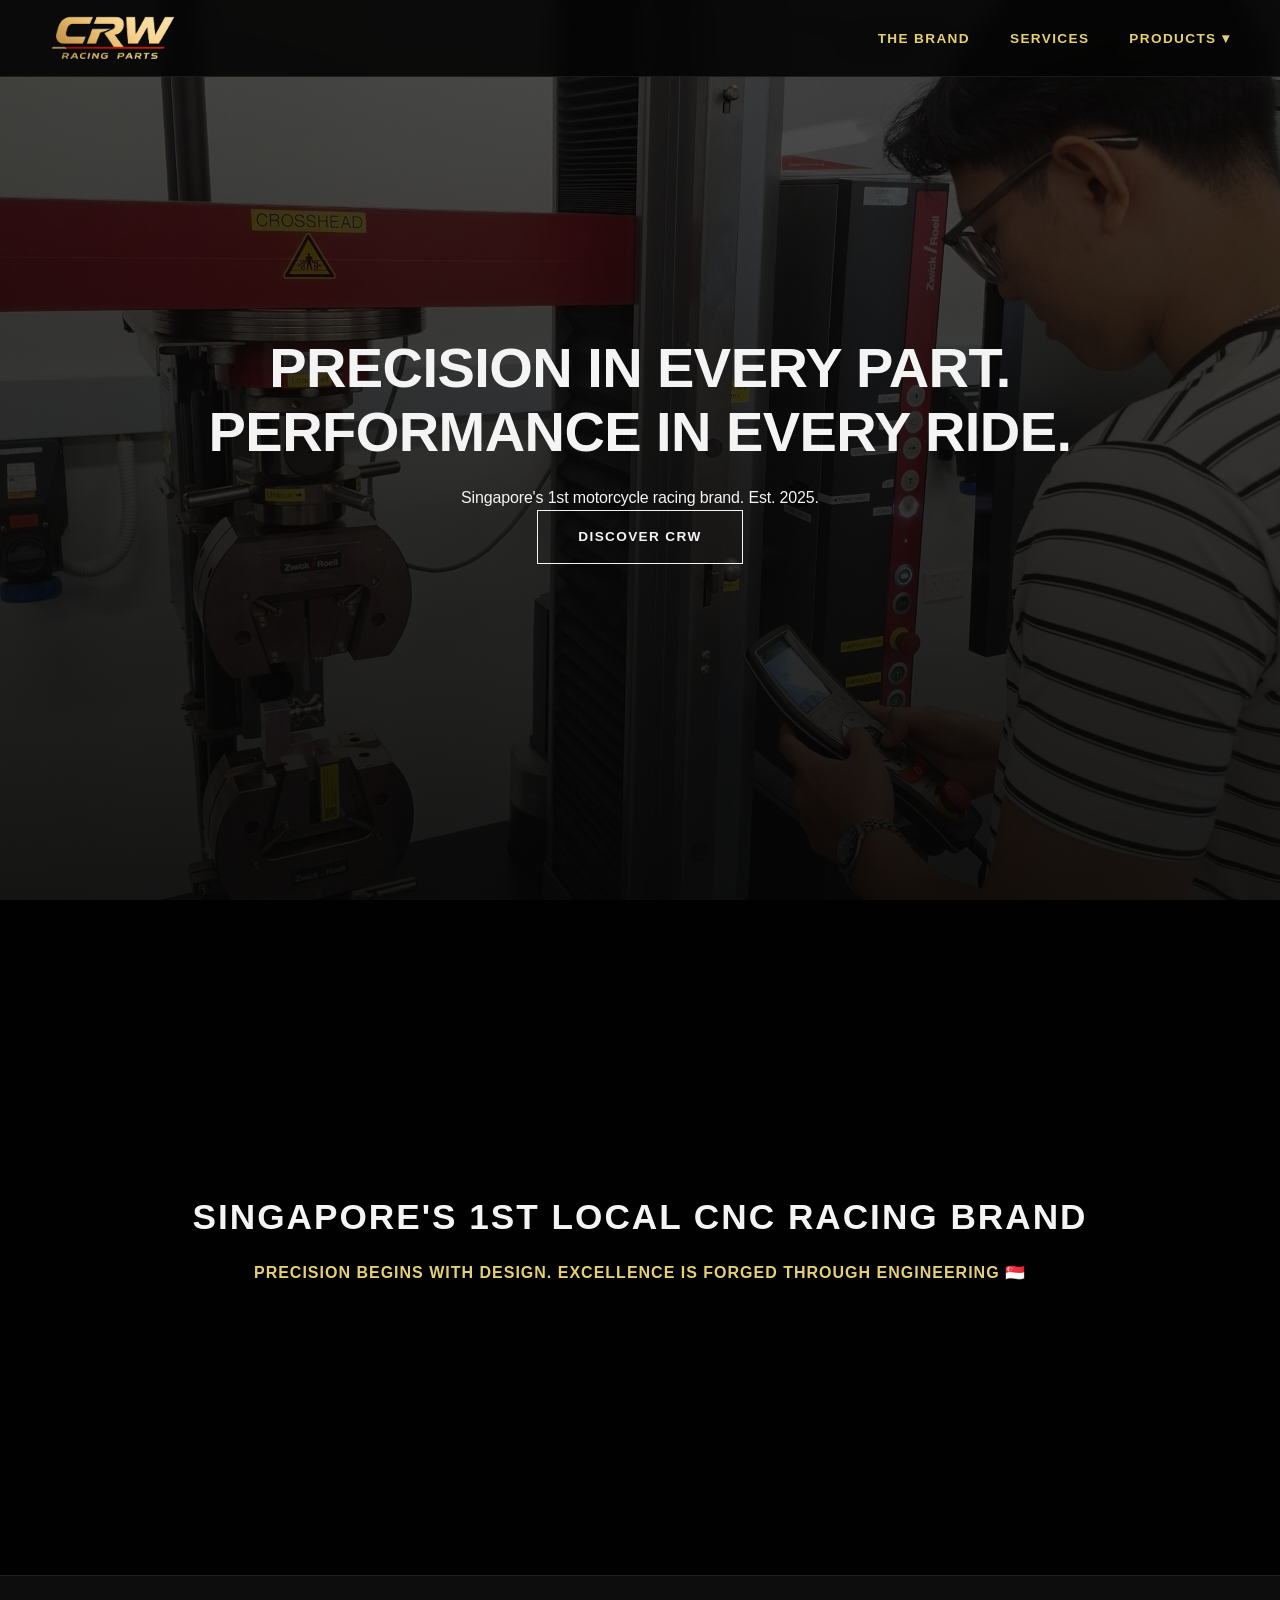
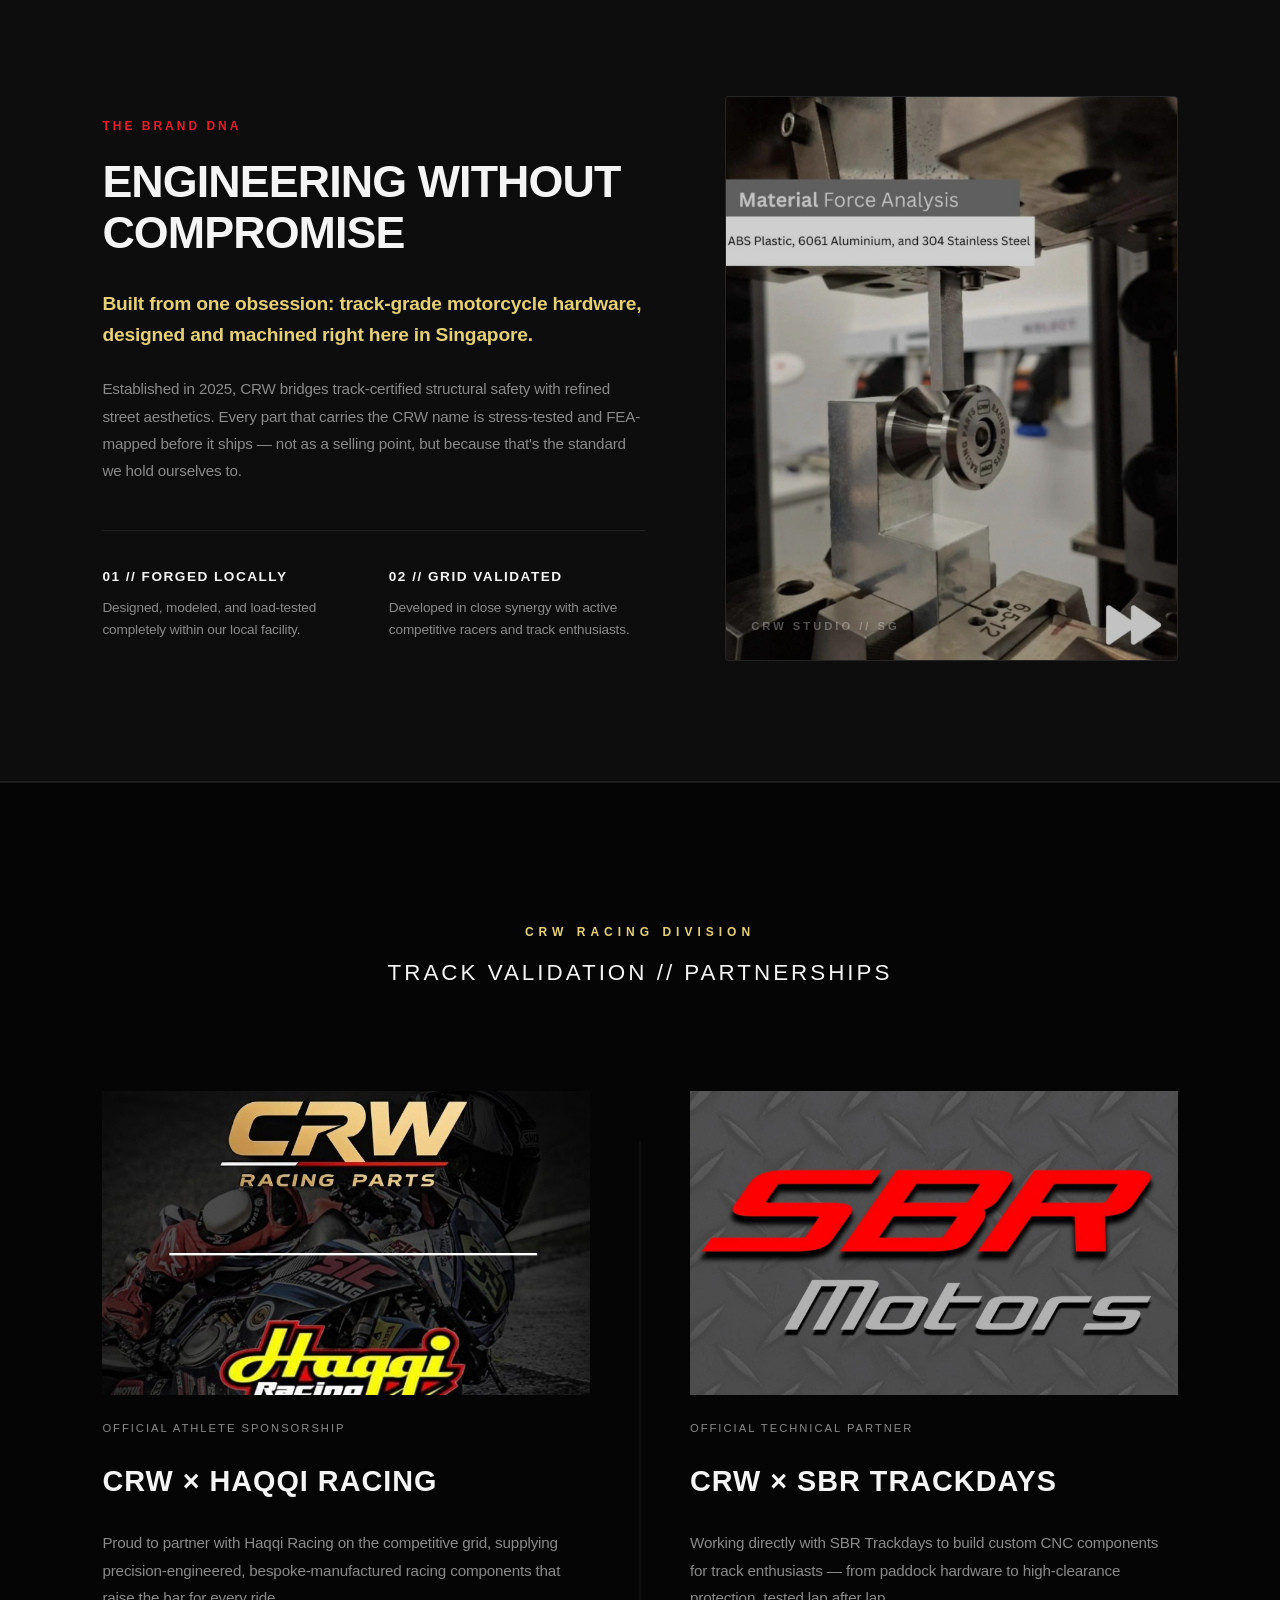
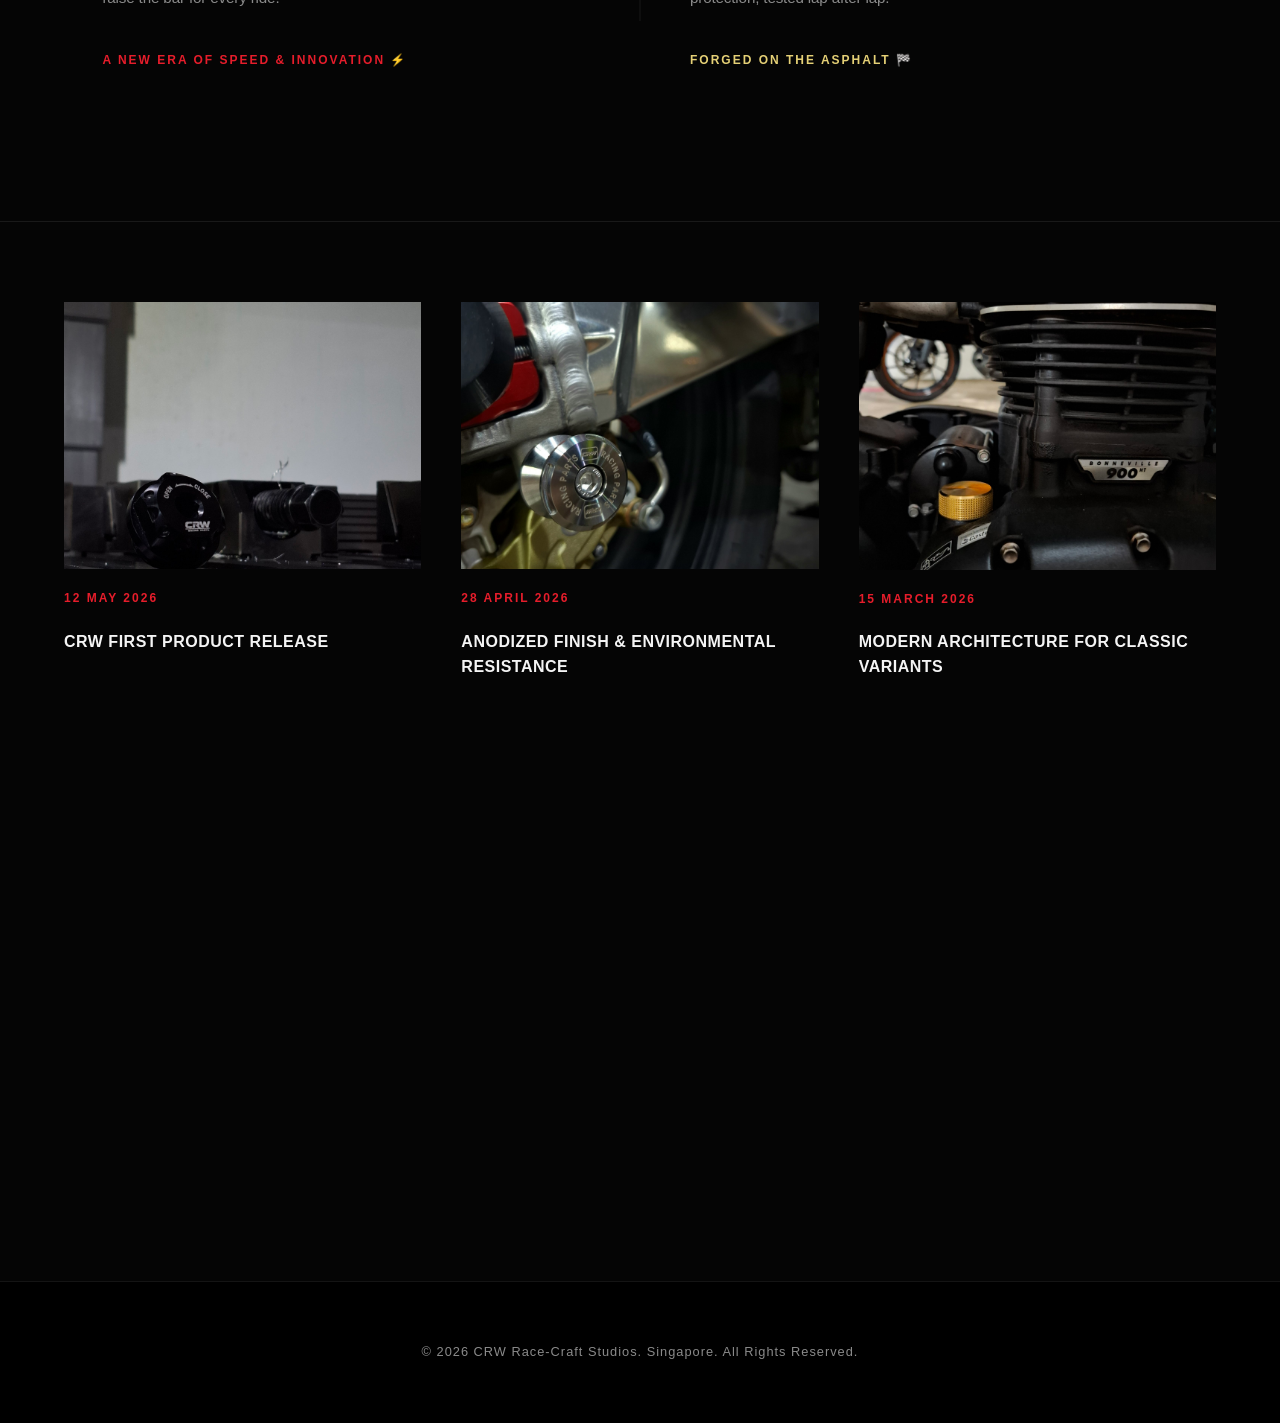
==== commit e4c2bb8d: "Added services tab and optimised the app for mobile devices" ====
--- a/index.html
+++ b/index.html
@@ -4,22 +4,27 @@
     <meta charset="UTF-8">
     <meta name="viewport" content="width=device-width, initial-scale=1.0">
     <title>CRW Race-Craft Studios | Singapore's 1st Motorcycle Racing Brand</title>
+    <meta name="description" content="CRW Race-Craft Studios designs and CNC-machines motorcycle performance hardware in Singapore — paddock spools, oil caps, and track-validated components.">
+    <meta property="og:title" content="CRW Race-Craft Studios">
+    <meta property="og:description" content="Singapore's 1st local CNC motorcycle racing brand. Precision-engineered, track-validated hardware.">
+    <meta property="og:image" content="assets/sponsor.jpg">
+    <meta property="og:type" content="website">
+    <link rel="icon" href="assets/favicon.png">
     <link href="https://unpkg.com/aos@2.3.1/dist/aos.css" rel="stylesheet">
     <link rel="stylesheet" href="css/style.css">
-    
 </head>
 <body id="home-page">
 
-<header>
+    <header>
         <a href="index.html" class="logo-link">
-            <img src="assets/crwlogo.png" alt="CRW Race-Craft Studios" style="height: 42px; width: auto; display: block;">
+            <img src="assets/crwlogo.png" alt="CRW Race-Craft Studios">
         </a>
         <nav>
             <ul>
                 <li><a href="index.html#about">The Brand</a></li>
-                <li><a href="index.html#racing-division">Engineering</a></li>
+                <li><a href="services.html">Services</a></li>
                 <li class="dropdown">
-                    <a href="#">Products ▾</a>
+                    <a href="#" aria-haspopup="true">Products ▾</a>
                     <ul class="dropdown-menu">
                         <li><a href="bobbypins.html">Paddock Spools</a></li>
                         <li><a href="oilcaps.html">Apex Oil Caps</a></li>
@@ -31,11 +36,11 @@
 
     <section class="hero">
         <h1 data-aos="fade-down">Precision in every part.<br><strong>Performance in every ride.</strong></h1>
-        <p data-aos="fade-up" data-aos-delay="300">Singapore’s 1st Motorcycle Racing brand. Est. 2025.</p>
+        <p data-aos="fade-up" data-aos-delay="300">Singapore's 1st motorcycle racing brand. Est. 2025.</p>
         <a href="#about" class="cta-btn" data-aos="zoom-in" data-aos-delay="600">Discover CRW</a>
     </section>
 
-<section class="video-brand-section">
+    <section class="video-brand-section">
         <video autoplay muted loop playsinline webkit-playsinline class="brand-bg-video">
             <source src="animation.mp4" type="video/mp4">
         </video>
@@ -50,15 +55,15 @@
 
     <section id="about" class="brand-intro-section">
         <div class="intro-container">
-            
+
             <div class="intro-content" data-aos="fade-right">
                 <span class="intro-badge">The Brand DNA</span>
                 <h2 class="intro-heading">Engineering Without Compromise</h2>
-                <p class="intro-lead">CRW Race-Craft Studios was forged from a singular obsession: to challenge the global standard of motorcycle performance hardware right from our own backyard.</p>
+                <p class="intro-lead">Built from one obsession: track-grade motorcycle hardware, designed and machined right here in Singapore.</p>
                 <p class="intro-body">
-                    Established in 2025, we bridge the gap between track-certified structural safety and refined street aesthetics. Every architecture that bears the CRW insignia undergoes strict physical stress analysis and finite element mapping. We don't just manufacture parts; we engineer absolute peace of mind for riders who refuse to compromise on tolerances.
+                    Established in 2025, CRW bridges track-certified structural safety with refined street aesthetics. Every part that carries the CRW name is stress-tested and FEA-mapped before it ships — not as a selling point, but because that's the standard we hold ourselves to.
                 </p>
-                
+
                 <div class="brand-pillars">
                     <div class="pillar">
                         <h4>01 // Forged Locally</h4>
@@ -73,7 +78,7 @@
 
             <div class="intro-visual" data-aos="fade-left">
                 <div class="visual-canvas">
-                    <img src="assets/pinlabtesting.jpeg" alt="CRW Race-Craft Engineering Lab">
+                    <img src="assets/pinlabtesting.jpeg" alt="CRW Race-Craft Engineering Lab" loading="lazy">
                     <div class="canvas-overlay-text">CRW STUDIO // SG</div>
                 </div>
             </div>
@@ -81,33 +86,30 @@
         </div>
     </section>
 
-    <div class="banner" data-aos="fade-in">
-    
-
     <section id="racing-division" class="racing-division-section" data-aos="fade-up">
         <div class="racing-header">
             <span class="racing-sub-title">CRW Racing Division</span>
             <h2 class="racing-main-title">Track Validation // Partnerships</h2>
         </div>
-        
+
         <div class="partnership-editorial-grid">
             <div class="partnership-col">
                 <div class="partnership-img-wrapper">
-                    <img src="assets/sponsor.jpg" alt="CRW Sponsored Rider - Haqqi Racing">
+                    <img src="assets/sponsor.jpg" alt="CRW Sponsored Rider - Haqqi Racing" loading="lazy">
                 </div>
                 <span class="col-meta">Official Athlete Sponsorship</span>
                 <h3>CRW × Haqqi Racing</h3>
-                <p>Proud to partner with Haqqi Racing on the competitive grid. By supplying precision-engineered and bespoke-manufactured racing components, this partnership deepens our commitment to performance excellence and raises the engineering standard behind every ride.</p>
+                <p>Proud to partner with Haqqi Racing on the competitive grid, supplying precision-engineered, bespoke-manufactured racing components that raise the bar for every ride.</p>
                 <div class="col-status-link">A New Era of Speed & Innovation ⚡</div>
             </div>
 
             <div class="partnership-col">
                 <div class="partnership-img-wrapper">
-                    <img src="https://images.unsplash.com/photo-1568772585407-9361f9bf3a87?auto=format&fit=crop&w=800&q=80" alt="CRW x SBR Trackdays Testing">
+                    <img src="assets/305391569_514541130671957_1272678792171613289_n.jpg" alt="CRW x SBR Trackdays Testing" loading="lazy">
                 </div>
                 <span class="col-meta">Official Technical Partner</span>
                 <h3>CRW × SBR Trackdays</h3>
-                <p>Collaborating directly with SBR Trackdays to engineer bespoke, custom CNC components tailored for track enthusiasts. From specialized paddock hardware to high-clearance protection, our gear is tested lap after lap at the absolute limit.</p>
+                <p>Working directly with SBR Trackdays to build custom CNC components for track enthusiasts — from paddock hardware to high-clearance protection, tested lap after lap.</p>
                 <div class="col-status-link gold-text">Forged on the Asphalt 🏁</div>
             </div>
         </div>
@@ -115,25 +117,25 @@
 
     <section class="journal-section">
         <div class="journal-secondary-grid">
-            <a href="#" class="grid-journal-item">
+            <a href="bobbypins.html" class="grid-journal-item">
                 <div class="journal-img-container">
-                    <img src="assets/oilcap.jpg" alt="Project 1">
+                    <img src="assets/oilcap.jpg" alt="CRW first product release" loading="lazy">
                 </div>
                 <span class="journal-meta">12 May 2026</span>
                 <h4>CRW First Product Release</h4>
             </a>
 
-            <a href="#" class="grid-journal-item">
+            <a href="bobbypins.html" class="grid-journal-item">
                 <div class="journal-img-container">
-                    <img src="assets/bobbyonbike.jpg" alt="Project 2">
+                    <img src="assets/bobbyonbike.jpg" alt="Anodized paddock spool finish detail" loading="lazy">
                 </div>
                 <span class="journal-meta">28 April 2026</span>
                 <h4>Anodized Finish & Environmental Resistance</h4>
             </a>
 
-            <a href="#" class="grid-journal-item">
+            <a href="oilcaps.html" class="grid-journal-item">
                 <div class="journal-img-container">
-                    <img src="assets/classiconbike.jpg" alt="Project 3">
+                    <img src="assets/classiconbike.jpg" alt="Classic-style motorcycle with CRW hardware" loading="lazy">
                 </div>
                 <span class="journal-meta">15 March 2026</span>
                 <h4>Modern Architecture For Classic Variants</h4>
@@ -143,28 +145,28 @@
 
     <section class="lineup-selector-section" data-aos="fade-up">
         <h2 class="lineup-title">Explore the CRW Architecture // Product Applications</h2>
-        
+
         <div class="lineup-grid">
             <a href="oilcaps.html" class="lineup-box">
                 <span class="series-number">SERIES // 01</span>
                 <h3>Oil Caps</h3>
-                <p>Engineered for modern sport and naked variants. Focused on absolute sealing tolerances, aggressive multi-axis milling, and weight-reduction profiles.</p>
+                <p>Engineered for modern sport and naked variants. Built for precise sealing tolerances, multi-axis milling, and weight-reduction profiles.</p>
             </a>
 
             <a href="bobbypins.html" class="lineup-box">
                 <span class="series-number">SERIES // 02</span>
                 <h3>Paddock Spools</h3>
-                <p>Functional track security components. High-tensile components designed to withstand rigorous safety requirements and heavy mechanical vibration.</p>
+                <p>Functional track security components. High-tensile hardware designed to withstand rigorous safety requirements and heavy mechanical vibration.</p>
             </a>
 
-            <a href="oilcaps.html" class="lineup-box">
+            <div class="lineup-box lineup-box--soon">
                 <span class="series-number">SERIES // 03</span>
                 <h3>Classic Heritage</h3>
-                <p>Tailored explicitly for retro-modern twins, classic cruisers, and heritage roadsters. Melding legendary silhouettes with pure state-of-the-art CNC precision.</p>
-            </a>
+                <p>Tailored for retro-modern twins, classic cruisers, and heritage roadsters. Coming soon.</p>
+            </div>
         </div>
     </section>
-   
+
     <footer>
         <p>&copy; 2026 CRW Race-Craft Studios. Singapore. All Rights Reserved.</p>
     </footer>
@@ -172,10 +174,10 @@
     <script src="https://unpkg.com/aos@2.3.1/dist/aos.js"></script>
     <script>
       AOS.init({
-        duration: 1000, 
-        once: true,    
-        offset: 200    
+        duration: 1000,
+        once: true,
+        offset: 200
       });
     </script>
 </body>
-</html>+</html>
--- a/css/style.css
+++ b/css/style.css
@@ -3,17 +3,20 @@
    ========================================================================== */
 :root {
     --bg-dark: #050505;
-    --bg-panel: #121212;
+    --bg-panel: #0d0d0d;
+    --bg-spec: #121212;
     --text-main: #f4f4f4;
-    --text-muted: #a0a0a0;
+    --text-muted: #8a8a8a;
     --accent-red: #e61d2b;
     --brand-gold: #E5D076;
     --border-color: rgba(255, 255, 255, 0.08);
+
+    --logo-height: 46px;
 }
 
 html {
     scroll-behavior: smooth;
-    scroll-padding-top: 100px; 
+    scroll-padding-top: 100px;
 }
 
 * {
@@ -21,6 +24,7 @@
     padding: 0;
     box-sizing: border-box;
     font-family: 'Helvetica Neue', Arial, sans-serif;
+    letter-spacing: -0.01em;
 }
 
 body {
@@ -29,6 +33,15 @@
     line-height: 1.6;
     overflow-x: hidden;
     width: 100%;
+}
+
+img {
+    display: block;
+    max-width: 100%;
+}
+
+a {
+    color: inherit;
 }
 
 /* ==========================================================================
@@ -38,70 +51,71 @@
     position: fixed;
     top: 0;
     width: 100%;
-    padding: 10px 5%;
+    padding: 15px 50px;
     display: flex;
     justify-content: space-between;
     align-items: center;
     background: rgba(5, 5, 5, 0.9);
     backdrop-filter: blur(10px);
-    z-index: 2000; 
-    border-bottom: 1px solid rgba(255,255,255,0.05);
+    z-index: 2000;
+    border-bottom: 1px solid var(--border-color);
 }
 
 nav ul {
     list-style: none;
     display: flex;
-    gap: 30px;
+    gap: 40px;
 }
 
 nav a {
     color: var(--brand-gold);
     text-decoration: none;
-    font-size: 0.9rem;
+    font-size: 0.85rem;
     font-weight: 600;
     text-transform: uppercase;
-    letter-spacing: 1px;
+    letter-spacing: 0.1em;
     transition: color 0.3s ease;
 }
 
-nav a:hover { 
-    color: var(--accent-red); 
-}
-
-/* Logo Alignment & Scale Architecture */
+nav a:hover {
+    color: var(--accent-red);
+}
+
+nav a.nav-active {
+    color: var(--text-main);
+}
+
+/* Logo: sized at source, no scale() hacks. Swap --logo-height per breakpoint instead. */
 .logo-link {
     display: flex;
     align-items: center;
     text-decoration: none;
-    height: 75px; 
 }
 
 .logo-link img {
-    height: 75px !important; 
-    width: auto !important;
-    transform: scale(2.4) !important; 
-    transform-origin: left center !important; 
-    transition: transform 0.3s ease;
+    height: var(--logo-height);
+    width: auto;
+    transition: opacity 0.3s ease;
 }
 
 .logo-link:hover img {
-    transform: scale(2.5) !important; 
+    opacity: 0.85;
 }
 
 /* Desktop Dropdown Submenus */
-.dropdown { 
-    position: relative; 
+.dropdown {
+    position: relative;
 }
 
 nav ul.dropdown-menu {
     visibility: hidden;
     opacity: 0;
     position: absolute;
-    top: 100%; 
+    top: 100%;
     right: 0;
-    background: #0d0d0d; 
+    background: var(--bg-panel);
     min-width: 200px;
-    border: 1px solid var(--border-color); 
+    border: 1px solid var(--border-color);
     display: flex;
     flex-direction: column;
     padding: 6px 0;
@@ -114,7 +128,7 @@
 .dropdown:hover .dropdown-menu {
     visibility: visible;
     opacity: 1;
-    transform: translateY(0); 
+    transform: translateY(0);
 }
 
 .dropdown-menu li {
@@ -122,14 +136,14 @@
 }
 
 .dropdown-menu a {
-    color: var(--text-main) !important; 
+    color: var(--text-main);
     padding: 14px 24px;
     display: block;
-    font-size: 0.75rem !important; 
+    font-size: 0.75rem;
     font-weight: 600;
     text-transform: uppercase;
     letter-spacing: 1.5px;
-    border-bottom: 1px solid rgba(255, 255, 255, 0.03); 
+    border-bottom: 1px solid rgba(255, 255, 255, 0.03);
     transition: background 0.2s ease, color 0.2s ease;
 }
 
@@ -139,11 +153,11 @@
 
 .dropdown-menu a:hover {
     background: rgba(255, 255, 255, 0.02);
-    color: var(--brand-gold) !important; 
+    color: var(--brand-gold);
 }
 
 /* ==========================================================================
-   3. HERO & CONTENT SECTIONS
+   3. HOME — HERO & CONTENT SECTIONS
    ========================================================================== */
 .hero {
     height: 100vh;
@@ -156,10 +170,11 @@
     background: linear-gradient(rgba(5, 5, 5, 0.7), rgba(5, 5, 5, 0.9)), url('../assets/mainimage.jpg') center/cover no-repeat;
 }
 
-.hero h1 { 
-    font-size: 3.5rem; 
-    text-transform: uppercase; 
-    margin-bottom: 20px; 
+.hero h1 {
+    font-size: 3.5rem;
+    text-transform: uppercase;
+    margin-bottom: 20px;
+    line-height: 1.15;
 }
 
 .cta-btn {
@@ -169,9 +184,17 @@
     text-decoration: none;
     text-transform: uppercase;
     font-weight: 600;
-}
-
-/* Cinematic Video Transitions */
+    font-size: 0.85rem;
+    letter-spacing: 0.1em;
+    transition: background 0.3s ease, color 0.3s ease;
+}
+
+.cta-btn:hover {
+    background: var(--text-main);
+    color: var(--bg-dark);
+}
+
+/* Cinematic Video Section */
 .video-brand-section {
     position: relative;
     width: 100%;
@@ -224,10 +247,10 @@
 
 /* Brand Studio Editorial Showcase */
 .brand-intro-section {
-    background-color: #0d0d0d; 
+    background-color: var(--bg-panel);
     padding: 120px 8%;
-    border-top: 1px solid rgba(255, 255, 255, 0.05);
-    border-bottom: 1px solid rgba(255, 255, 255, 0.05);
+    border-top: 1px solid var(--border-color);
+    border-bottom: 1px solid var(--border-color);
     width: 100%;
 }
 
@@ -280,7 +303,7 @@
     display: grid;
     grid-template-columns: 1fr 1fr;
     gap: 30px;
-    border-top: 1px solid rgba(255, 255, 255, 0.08);
+    border-top: 1px solid var(--border-color);
     padding-top: 35px;
 }
 
@@ -309,8 +332,8 @@
 .visual-canvas {
     width: 100%;
     aspect-ratio: 4 / 5;
-    background: #121212;
-    border: 1px solid rgba(255, 255, 255, 0.08);
+    background: var(--bg-spec);
+    border: 1px solid var(--border-color);
     border-radius: 4px;
     overflow: hidden;
     position: relative;
@@ -344,10 +367,10 @@
    4. RACING DIVISION & PARTNERSHIP ARRAYS
    ========================================================================== */
 .racing-division-section {
-    padding: 140px 8%; 
-    background-color: var(--bg-dark); 
-    border-top: 1px solid rgba(255, 255, 255, 0.05);
-    border-bottom: 1px solid rgba(255, 255, 255, 0.05);
+    padding: 140px 8%;
+    background-color: var(--bg-dark);
+    border-top: 1px solid var(--border-color);
+    border-bottom: 1px solid var(--border-color);
 }
 
 .racing-header {
@@ -359,7 +382,7 @@
     display: block;
     font-size: 0.75rem;
     text-transform: uppercase;
-    letter-spacing: 5px; 
+    letter-spacing: 5px;
     color: var(--brand-gold);
     margin-bottom: 12px;
     font-weight: 600;
@@ -376,7 +399,7 @@
 .partnership-editorial-grid {
     display: grid;
     grid-template-columns: 1fr 1fr;
-    gap: 100px; 
+    gap: 100px;
     max-width: 1200px;
     margin: 0 auto;
     position: relative;
@@ -390,7 +413,7 @@
         top: 10%;
         bottom: 10%;
         width: 1px;
-        background-color: rgba(255, 255, 255, 0.08); 
+        background-color: var(--border-color);
         transform: translateX(-50%);
     }
 }
@@ -403,17 +426,16 @@
 
 .partnership-img-wrapper {
     width: 100%;
-    aspect-ratio: 16 / 10; 
+    aspect-ratio: 16 / 10;
     overflow: hidden;
     background-color: #000;
-    margin-bottom: 25px; 
+    margin-bottom: 25px;
 }
 
 .partnership-img-wrapper img {
     width: 100%;
     height: 100%;
-    object-fit: cover; 
-    display: block;
+    object-fit: cover;
     transition: transform 0.6s cubic-bezier(0.25, 1, 0.5, 1);
 }
 
@@ -431,7 +453,7 @@
 
 .partnership-col h3 {
     text-transform: uppercase;
-    font-size: 1.8rem; 
+    font-size: 1.8rem;
     letter-spacing: 1px;
     color: var(--text-main);
     margin-bottom: 25px;
@@ -442,7 +464,7 @@
     color: var(--text-muted);
     font-size: 0.95rem;
     font-weight: 300;
-    line-height: 1.8; 
+    line-height: 1.8;
     margin-bottom: 40px;
 }
 
@@ -452,7 +474,7 @@
     letter-spacing: 2px;
     color: var(--accent-red);
     font-weight: 700;
-    margin-top: auto; 
+    margin-top: auto;
 }
 
 .col-status-link.gold-text {
@@ -460,27 +482,105 @@
 }
 
 /* ==========================================================================
-   5. LAB VALIDATION & LAB STYLES
+   5. LAB VALIDATION & STRUCTURAL TESTING (used on home + product pages)
    ========================================================================== */
 .validation-section {
-    padding: 140px 8% !important;
-    background-color: var(--bg-dark); 
-}
-
-.validation-section h2.section-title {
+    padding: 140px 8%;
+    background-color: var(--bg-panel);
+    border-top: 1px solid var(--border-color);
+}
+
+.validation-section .section-header {
+    margin-bottom: 60px;
+    text-align: center;
+}
+
+.validation-section .section-title {
     font-size: 0.85rem;
     text-transform: uppercase;
-    letter-spacing: 5px; 
-    color: var(--text-muted);
-    margin-bottom: 60px;
+    letter-spacing: 5px;
+    color: var(--text-muted);
+    margin-bottom: 10px;
     font-weight: 400;
     position: relative;
     padding-bottom: 15px;
-    border-bottom: 1px solid rgba(255, 255, 255, 0.08);
+    border-bottom: 1px solid var(--border-color);
+    display: inline-block;
+}
+
+.validation-section .section-subtitle {
+    color: var(--text-muted);
+    font-size: 1rem;
+}
+
+.validation-grid {
+    max-width: 1200px;
+    margin: 0 auto 80px;
+    display: grid;
+    grid-template-columns: 1.2fr 1fr;
+    gap: 60px;
+    align-items: center;
+}
+
+.validation-grid:last-child {
+    margin-bottom: 0;
+}
+
+.validation-grid.reverse {
+    grid-template-columns: 1fr 1.2fr;
+}
+
+.report-frame {
+    border: 1px solid var(--border-color);
+    background: #111;
+    border-radius: 4px;
+    overflow: hidden;
+    display: flex;
+}
+
+.report-frame img {
+    width: 100%;
+    height: auto;
+    object-fit: cover;
+}
+
+.tech-specs h3 {
+    font-size: 1.5rem;
+    text-transform: uppercase;
+    letter-spacing: 0.05em;
+    margin-bottom: 25px;
+    color: var(--text-main);
+}
+
+.spec-item {
+    margin-bottom: 25px;
+    padding-bottom: 20px;
+    border-bottom: 1px solid rgba(255, 255, 255, 0.05);
+}
+
+.spec-item:last-child {
+    margin-bottom: 0;
+    padding-bottom: 0;
+    border-bottom: none;
+}
+
+.spec-label {
+    display: block;
+    font-size: 0.8rem;
+    text-transform: uppercase;
+    color: var(--brand-gold);
+    font-weight: 700;
+    letter-spacing: 0.1em;
+    margin-bottom: 5px;
+}
+
+.spec-item p {
+    color: var(--text-muted);
+    font-size: 1rem;
 }
 
 /* ==========================================================================
-   6. ENGINEERING DATA JOURNAL METRICS
+   6. ENGINEERING DATA JOURNAL
    ========================================================================== */
 .journal-section {
     background-color: var(--bg-dark);
@@ -502,7 +602,7 @@
     color: inherit;
     display: flex;
     flex-direction: column;
-    text-align: left; 
+    text-align: left;
     align-items: flex-start;
 }
 
@@ -518,7 +618,6 @@
     width: 100%;
     height: 100%;
     object-fit: cover;
-    display: block;
     transition: transform 0.7s cubic-bezier(0.25, 1, 0.5, 1);
 }
 
@@ -537,7 +636,7 @@
 }
 
 .grid-journal-item h4 {
-    font-size: 1rem !important;
+    font-size: 1rem;
     font-weight: 700;
     text-transform: uppercase;
     letter-spacing: 0.5px;
@@ -551,13 +650,13 @@
 }
 
 /* ==========================================================================
-   7. PRODUCT EXPEDITION EXPLORER GRIDS
+   7. PRODUCT LINEUP EXPLORER GRID (home page)
    ========================================================================== */
 .lineup-selector-section {
-    padding: 100px 8% !important; 
-    background-color: #0d0d0d;
-    border-top: 1px solid rgba(255, 255, 255, 0.05);
-    border-bottom: 1px solid rgba(255, 255, 255, 0.05);
+    padding: 100px 8%;
+    background-color: var(--bg-panel);
+    border-top: 1px solid var(--border-color);
+    border-bottom: 1px solid var(--border-color);
 }
 
 .lineup-title {
@@ -572,19 +671,19 @@
 .lineup-grid {
     display: grid;
     grid-template-columns: repeat(3, 1fr);
-    gap: 1px; 
-    background-color: rgba(255, 255, 255, 0.08); 
+    gap: 1px;
+    background-color: var(--border-color);
     max-width: 1300px;
     margin: 0 auto;
 }
 
 .lineup-box {
-    background-color: #050505;
+    background-color: var(--bg-dark);
     padding: 40px 30px;
     text-align: center;
     text-decoration: none;
     color: inherit;
-    transition: all 0.4s ease;
+    transition: background-color 0.4s ease;
 }
 
 .lineup-box:hover {
@@ -621,12 +720,467 @@
     font-weight: 300;
 }
 
-/* Global Footer Styles */
+.lineup-box--soon {
+    cursor: default;
+    opacity: 0.55;
+}
+
+.lineup-box--soon:hover {
+    background-color: var(--bg-dark);
+}
+
+.lineup-box--soon:hover h3 {
+    color: var(--text-main);
+}
+
+/* ==========================================================================
+   8. PRODUCT DETAIL PAGE — SPLIT HERO (e.g. Paddock Spools)
+   ========================================================================== */
+.product-container {
+    max-width: 1400px;
+    margin: 0 auto;
+    padding: 160px 5% 80px;
+    display: grid;
+    grid-template-columns: 1fr 1.1fr;
+    gap: 80px;
+    align-items: start;
+}
+
+.product-info-side {
+    position: sticky;
+    top: 140px;
+}
+
+.series-badge {
+    font-size: 0.8rem;
+    color: var(--accent-red);
+    font-weight: 700;
+    text-transform: uppercase;
+    letter-spacing: 0.2em;
+    margin-bottom: 15px;
+    display: inline-block;
+}
+
+.product-title {
+    font-size: 3.5rem;
+    text-transform: uppercase;
+    font-weight: 800;
+    line-height: 1.1;
+    margin-bottom: 15px;
+    letter-spacing: -0.02em;
+}
+
+.tagline {
+    color: var(--brand-gold);
+    font-size: 1.1rem;
+    font-weight: 600;
+    text-transform: uppercase;
+    letter-spacing: 0.05em;
+    margin-bottom: 30px;
+}
+
+.product-description {
+    color: var(--text-muted);
+    font-size: 1.1rem;
+    max-width: 520px;
+    margin-bottom: 40px;
+    border-left: 2px solid var(--border-color);
+    padding-left: 20px;
+}
+
+.tech-data-table {
+    border-top: 1px solid var(--border-color);
+    margin-top: 20px;
+}
+
+.tech-row {
+    display: flex;
+    justify-content: space-between;
+    gap: 20px;
+    padding: 15px 0;
+    border-bottom: 1px solid var(--border-color);
+    font-size: 0.9rem;
+}
+
+.tech-label {
+    color: var(--text-muted);
+    text-transform: uppercase;
+    font-weight: 500;
+    letter-spacing: 0.05em;
+}
+
+.tech-value {
+    color: var(--text-main);
+    font-weight: 600;
+    text-align: right;
+}
+
+.product-showcase-side {
+    display: flex;
+    flex-direction: column;
+    gap: 30px;
+}
+
+.product-frame {
+    width: 100%;
+    background: #ffffff;
+    border: 1px solid var(--border-color);
+    padding: 40px;
+    display: flex;
+    justify-content: center;
+    align-items: center;
+    border-radius: 4px;
+    overflow: hidden;
+}
+
+.product-frame img {
+    width: 100%;
+    height: auto;
+    max-height: 550px;
+    object-fit: contain;
+    transition: transform 0.8s cubic-bezier(0.16, 1, 0.3, 1);
+}
+
+.product-frame:hover img {
+    transform: scale(1.05);
+}
+
+/* ==========================================================================
+   9. PRODUCT CATALOG PAGE — DUAL COLUMN GRID (e.g. Apex Oil Caps)
+   ========================================================================== */
+.intro-section {
+    padding: 180px 10% 60px;
+    text-align: center;
+    border-bottom: 1px solid var(--border-color);
+}
+
+.intro-section h1 {
+    font-size: 3.5rem;
+    text-transform: uppercase;
+    font-weight: 800;
+    letter-spacing: -0.02em;
+    margin-bottom: 15px;
+}
+
+.intro-section p {
+    color: var(--text-muted);
+    font-size: 1.1rem;
+    max-width: 650px;
+    margin: 0 auto;
+}
+
+.showcase-container {
+    max-width: 1400px;
+    margin: 0 auto;
+    padding: 80px 5%;
+    display: grid;
+    grid-template-columns: 1fr 1fr;
+    gap: 60px;
+}
+
+.product-column {
+    display: flex;
+    flex-direction: column;
+    background-color: var(--bg-panel);
+    border: 1px solid var(--border-color);
+    border-radius: 6px;
+    overflow: hidden;
+    padding: 40px;
+    justify-content: space-between;
+}
+
+.image-canvas {
+    width: 100%;
+    background-color: #ffffff;
+    border-radius: 4px;
+    padding: 30px;
+    height: 420px;
+    display: flex;
+    justify-content: center;
+    align-items: center;
+    overflow: hidden;
+    margin-bottom: 35px;
+    border: 1px solid rgba(255, 255, 255, 0.05);
+}
+
+.image-canvas img {
+    width: 100%;
+    height: 100%;
+    object-fit: contain;
+    transition: transform 0.8s cubic-bezier(0.16, 1, 0.3, 1);
+}
+
+.product-column:hover .image-canvas img {
+    transform: scale(1.04);
+}
+
+.series-tag {
+    font-size: 0.75rem;
+    color: var(--accent-red);
+    font-weight: 700;
+    text-transform: uppercase;
+    letter-spacing: 0.15em;
+    margin-bottom: 10px;
+    display: block;
+}
+
+.title-row {
+    display: flex;
+    justify-content: space-between;
+    align-items: baseline;
+    margin-bottom: 15px;
+}
+
+.product-name {
+    font-size: 2rem;
+    text-transform: uppercase;
+    font-weight: 700;
+}
+
+.product-desc {
+    color: var(--text-muted);
+    font-size: 1rem;
+    margin-bottom: 35px;
+    min-height: 50px;
+}
+
+.specs-table {
+    border-top: 1px solid var(--border-color);
+    margin-top: auto;
+}
+
+.specs-row {
+    display: flex;
+    justify-content: space-between;
+    gap: 20px;
+    padding: 12px 0;
+    border-bottom: 1px solid var(--border-color);
+    font-size: 0.85rem;
+}
+
+.specs-label {
+    color: var(--text-muted);
+    text-transform: uppercase;
+    font-weight: 500;
+    letter-spacing: 0.05em;
+}
+
+.specs-value {
+    color: var(--text-main);
+    font-weight: 600;
+    text-align: right;
+}
+
+/* ==========================================================================
+   10. SERVICES PAGE — CUSTOM / BULK ENQUIRY
+   ========================================================================== */
+.services-intro {
+    max-width: 720px;
+    margin: 0 auto;
+}
+
+.moq-banner {
+    max-width: 1000px;
+    margin: 0 auto 100px;
+    display: flex;
+    align-items: center;
+    gap: 30px;
+    padding: 30px 40px;
+    background-color: var(--bg-panel);
+    border: 1px solid var(--border-color);
+    border-left: 3px solid var(--brand-gold);
+    border-radius: 4px;
+}
+
+.moq-banner-figure {
+    font-size: 2.6rem;
+    font-weight: 800;
+    color: var(--brand-gold);
+    line-height: 1;
+    white-space: nowrap;
+}
+
+.moq-banner-figure span {
+    display: block;
+    font-size: 0.65rem;
+    font-weight: 600;
+    letter-spacing: 0.15em;
+    text-transform: uppercase;
+    color: var(--text-muted);
+    margin-top: 6px;
+}
+
+.moq-banner-text {
+    color: var(--text-muted);
+    font-size: 0.95rem;
+    border-left: 1px solid var(--border-color);
+    padding-left: 30px;
+}
+
+.moq-banner-text strong {
+    color: var(--text-main);
+}
+
+.process-section {
+    max-width: 1200px;
+    margin: 0 auto 120px;
+    padding: 0 5%;
+}
+
+.process-grid {
+    display: grid;
+    grid-template-columns: repeat(4, 1fr);
+    gap: 1px;
+    background-color: var(--border-color);
+    border: 1px solid var(--border-color);
+}
+
+.process-step {
+    background-color: var(--bg-panel);
+    padding: 35px 28px;
+}
+
+.process-step .step-number {
+    font-size: 0.75rem;
+    color: var(--accent-red);
+    font-weight: 700;
+    letter-spacing: 2px;
+    display: block;
+    margin-bottom: 16px;
+}
+
+.process-step h4 {
+    font-size: 0.95rem;
+    text-transform: uppercase;
+    letter-spacing: 0.05em;
+    margin-bottom: 10px;
+    color: var(--text-main);
+    font-weight: 700;
+}
+
+.process-step p {
+    font-size: 0.85rem;
+    color: var(--text-muted);
+    line-height: 1.6;
+    font-weight: 300;
+}
+
+.enquiry-section {
+    max-width: 760px;
+    margin: 0 auto 140px;
+    padding: 0 5%;
+}
+
+.enquiry-panel {
+    background-color: var(--bg-panel);
+    border: 1px solid var(--border-color);
+    border-radius: 6px;
+    padding: 50px;
+}
+
+.enquiry-panel h2 {
+    font-size: 1.6rem;
+    text-transform: uppercase;
+    letter-spacing: 0.02em;
+    margin-bottom: 10px;
+    font-weight: 700;
+}
+
+.enquiry-panel .enquiry-sub {
+    color: var(--text-muted);
+    font-size: 0.95rem;
+    margin-bottom: 35px;
+}
+
+.form-row {
+    margin-bottom: 24px;
+}
+
+.form-row label {
+    display: block;
+    font-size: 0.75rem;
+    text-transform: uppercase;
+    letter-spacing: 0.1em;
+    color: var(--brand-gold);
+    font-weight: 700;
+    margin-bottom: 10px;
+}
+
+.form-row .required {
+    color: var(--accent-red);
+}
+
+.form-row input,
+.form-row select,
+.form-row textarea {
+    width: 100%;
+    background-color: var(--bg-dark);
+    border: 1px solid var(--border-color);
+    color: var(--text-main);
+    padding: 14px 16px;
+    font-size: 0.95rem;
+    border-radius: 3px;
+    transition: border-color 0.3s ease;
+}
+
+.form-row input:focus,
+.form-row select:focus,
+.form-row textarea:focus {
+    outline: none;
+    border-color: var(--brand-gold);
+}
+
+.form-row textarea {
+    resize: vertical;
+    min-height: 120px;
+}
+
+.form-grid-2 {
+    display: grid;
+    grid-template-columns: 1fr 1fr;
+    gap: 24px;
+}
+
+.form-hint {
+    font-size: 0.8rem;
+    color: var(--text-muted);
+    margin-top: 8px;
+}
+
+.form-submit-btn {
+    width: 100%;
+    padding: 18px;
+    background-color: var(--brand-gold);
+    color: #050505;
+    border: none;
+    text-transform: uppercase;
+    font-weight: 700;
+    letter-spacing: 0.1em;
+    font-size: 0.85rem;
+    border-radius: 3px;
+    cursor: pointer;
+    transition: background-color 0.3s ease;
+}
+
+.form-submit-btn:hover {
+    background-color: #f0e3a5;
+}
+
+.form-note {
+    text-align: center;
+    font-size: 0.8rem;
+    color: var(--text-muted);
+    margin-top: 20px;
+}
+
+/* ==========================================================================
+   11. FOOTER (global)
+   ========================================================================== */
 footer {
     text-align: center;
     padding: 60px 20px;
-    background-color: var(--bg-dark);
-    border-top: 1px solid rgba(255, 255, 255, 0.05);
+    background-color: #000;
+    border-top: 1px solid var(--border-color);
     width: 100%;
 }
 
@@ -637,14 +1191,17 @@
 }
 
 /* ==========================================================================
-   8. CONSOLIDATED RESPONSIVE MEDIA BREAKPOINTS
+   12. RESPONSIVE BREAKPOINTS
+   All overrides below win on specificity/source-order alone — no !important
+   needed because nothing earlier in the file targets these elements at
+   equal or higher specificity inside a media query.
    ========================================================================== */
 
-/* Tablet Optimization (Max-Width: 992px) */
+/* Tablet (max-width: 992px) */
 @media (max-width: 992px) {
-    .intro-container { 
-        grid-template-columns: 1fr; 
-        gap: 50px; 
+    .intro-container {
+        grid-template-columns: 1fr;
+        gap: 50px;
     }
     .intro-heading { font-size: 2.2rem; }
     .visual-canvas { aspect-ratio: 4 / 3; }
@@ -653,170 +1210,181 @@
     .journal-secondary-grid {
         grid-template-columns: repeat(2, 1fr);
     }
-}
-
-/* Comprehensive Smartphone Core Patch (Max-Width: 768px) */
+
+    /* Product detail page (bobbypins.html) */
+    .product-container {
+        grid-template-columns: 1fr;
+        gap: 40px;
+        padding-top: 120px;
+    }
+    .product-info-side {
+        position: relative;
+        top: 0;
+    }
+    .validation-grid,
+    .validation-grid.reverse {
+        grid-template-columns: 1fr;
+        gap: 30px;
+    }
+    .validation-grid.reverse .tech-specs { order: 2; }
+    .validation-grid.reverse .report-frame { order: 1; }
+
+    /* Product catalog page (oilcaps.html) */
+    .showcase-container {
+        grid-template-columns: 1fr;
+        gap: 40px;
+    }
+    .intro-section h1 { font-size: 2.5rem; }
+    .image-canvas { height: 350px; }
+
+    /* Services page */
+    .process-grid {
+        grid-template-columns: repeat(2, 1fr);
+    }
+    .moq-banner {
+        flex-direction: column;
+        text-align: center;
+        gap: 20px;
+    }
+    .moq-banner-text {
+        border-left: none;
+        padding-left: 0;
+    }
+}
+
+/* Mobile (max-width: 768px) */
 @media (max-width: 768px) {
-    
-    /* Global Viewport Reset (Kills Right-Side Horizontal Overflow Flaws) */
+
     html, body {
-        max-width: 100vw !important;
-        overflow-x: hidden !important;
+        max-width: 100vw;
+        overflow-x: hidden;
     }
 
     section, div, main {
-        max-width: 100% !important;
-        box-sizing: border-box !important;
-    }
-
-    /* Stacked Navigation Header Row */
+        max-width: 100%;
+    }
+
     header {
-        flex-direction: column !important;
-        height: auto !important;
-        padding: 15px 0 !important;
-        gap: 12px !important;
-        background: rgba(5, 5, 5, 0.98) !important;
-    }
-
-    /* Uniform Mobile Logo Position */
+        flex-direction: column;
+        height: auto;
+        padding: 15px 0;
+        gap: 12px;
+        background: rgba(5, 5, 5, 0.98);
+    }
+
     .logo-link {
-        height: 35px !important;
-        justify-content: center !important;
-        width: 100% !important;
-    }
-
-    .logo-link img {
-        height: 40px !important; 
-        width: auto !important;
-        transform: scale(1.6) !important;
-        transform-origin: center center !important;
-        margin: 0 auto !important;
+        justify-content: center;
+        width: 100%;
+    }
+
+    :root {
+        --logo-height: 36px;
     }
 
     nav ul {
-        gap: 20px !important;
-        justify-content: center !important;
-        width: 100% !important;
-    }
-
-    nav a { 
-        font-size: 0.8rem !important; 
+        gap: 20px;
+        justify-content: center;
+        width: 100%;
+    }
+
+    nav a {
+        font-size: 0.8rem;
         letter-spacing: 1px;
     }
 
-    /* Centered Screen Overlay for Dropdown Element */
     nav ul.dropdown-menu {
-        position: fixed !important;
-        top: 115px !important; 
-        left: 50% !important;
-        right: auto !important;
-        transform: translateX(-50%) !important;
-        width: 85% !important;
+        position: fixed;
+        top: 115px;
+        left: 50%;
+        right: auto;
+        transform: translateX(-50%);
+        width: 85%;
         max-width: 320px;
-        background: #0d0d0d !important;
-        border: 1px solid var(--border-color) !important;
-        box-shadow: 0 20px 40px rgba(0,0,0,0.8) !important;
+        box-shadow: 0 20px 40px rgba(0, 0, 0, 0.8);
         display: none;
-        visibility: visible !important;
-        opacity: 1 !important;
+        visibility: visible;
+        opacity: 1;
         z-index: 9999;
     }
 
-    .dropdown:hover .dropdown-menu {
-        display: flex !important;
+    .dropdown:hover .dropdown-menu,
+    .dropdown:focus-within .dropdown-menu {
+        display: flex;
     }
 
     .dropdown-menu a {
-        padding: 15px !important;
-        text-align: center !important;
+        padding: 15px;
+        text-align: center;
         border-bottom: 1px solid #222;
     }
 
-    /* Typography Scaling Matrices */
-    .hero h1 { 
-        font-size: 2rem !important; 
+    .hero h1 {
+        font-size: 2rem;
         line-height: 1.25;
     }
-    
-    .video-brand-section { 
-        height: 45vh !important; 
-    }
-    .brand-text-overlay .section-title { 
-        font-size: 1.4rem !important; 
-    }
-    
-    .intro-heading { 
-        font-size: 2rem !important; 
-    }
-
-    /* Partnerships Column Collapsing */
-    .racing-division-section {
-        padding: 80px 6% !important;
-    }
-    
+
+    .video-brand-section { height: 45vh; }
+    .brand-text-overlay .section-title { font-size: 1.4rem; }
+    .intro-heading { font-size: 2rem; }
+
+    .racing-division-section { padding: 80px 6%; }
     .partnership-editorial-grid {
-        grid-template-columns: 1fr !important;
-        gap: 50px !important;
-    }
-    
+        grid-template-columns: 1fr;
+        gap: 50px;
+    }
     .partnership-col h3 {
         font-size: 1.4rem;
         margin-bottom: 15px;
     }
-    
-    .racing-header {
-        margin-bottom: 50px;
-    }
-
-    /* Lab Analysis Resets */
-    .validation-section {
-        padding: 60px 5% !important;
-    }
-
-    /* Symmetrical Full-Width Journal Cards (Fixes Tiny/Messy Layout) */
-    .journal-section {
-        padding: 60px 0 !important;
-    }
-
+    .racing-header { margin-bottom: 50px; }
+
+    .validation-section { padding: 60px 5%; }
+
+    .journal-section { padding: 60px 0; }
     .journal-secondary-grid {
-        grid-template-columns: 1fr !important; 
-        gap: 50px !important;
-        padding: 0 6% !important; 
-    }
-
-    .grid-journal-item {
-        text-align: left !important;
-        align-items: flex-start !important;
-        width: 100% !important;
-    }
-
+        grid-template-columns: 1fr;
+        gap: 50px;
+        padding: 0 6%;
+    }
     .grid-journal-item .journal-img-container {
-        width: 100% !important; 
-        aspect-ratio: 16 / 9 !important; 
-        margin-bottom: 16px !important;
-    }
-
+        aspect-ratio: 16 / 9;
+        margin-bottom: 16px;
+    }
     .grid-journal-item h4 {
-        font-size: 1.1rem !important;
-        line-height: 1.3 !important;
-        margin-top: 8px !important;
-    }
-
-    /* Product Grid Stacking Matrix */
+        font-size: 1.1rem;
+        line-height: 1.3;
+        margin-top: 8px;
+    }
+
     .lineup-grid {
-        grid-template-columns: 1fr !important;
-        gap: 16px !important;
-    }
-    
-    .lineup-box {
-        padding: 35px 24px !important;
-    }
-}
-
-/* Micro Smartphone Displays (Max-Width: 576px) */
+        grid-template-columns: 1fr;
+        gap: 16px;
+    }
+    .lineup-box { padding: 35px 24px; }
+
+    /* Product detail page */
+    .product-title { font-size: 2.4rem; }
+    .product-frame { padding: 20px; }
+
+    /* Product catalog page */
+    .intro-section { padding: 140px 6% 50px; }
+
+    /* Services page */
+    .process-grid {
+        grid-template-columns: 1fr;
+    }
+    .moq-banner-figure { font-size: 2rem; }
+    .enquiry-panel { padding: 30px 24px; }
+    .form-grid-2 {
+        grid-template-columns: 1fr;
+        gap: 0;
+    }
+}
+
+/* Micro smartphones (max-width: 576px) */
 @media (max-width: 576px) {
-    .brand-pillars { 
-        grid-template-columns: 1fr !important; 
-        gap: 25px !important; 
-    }
-}+    .brand-pillars {
+        grid-template-columns: 1fr;
+        gap: 25px;
+    }
+}
